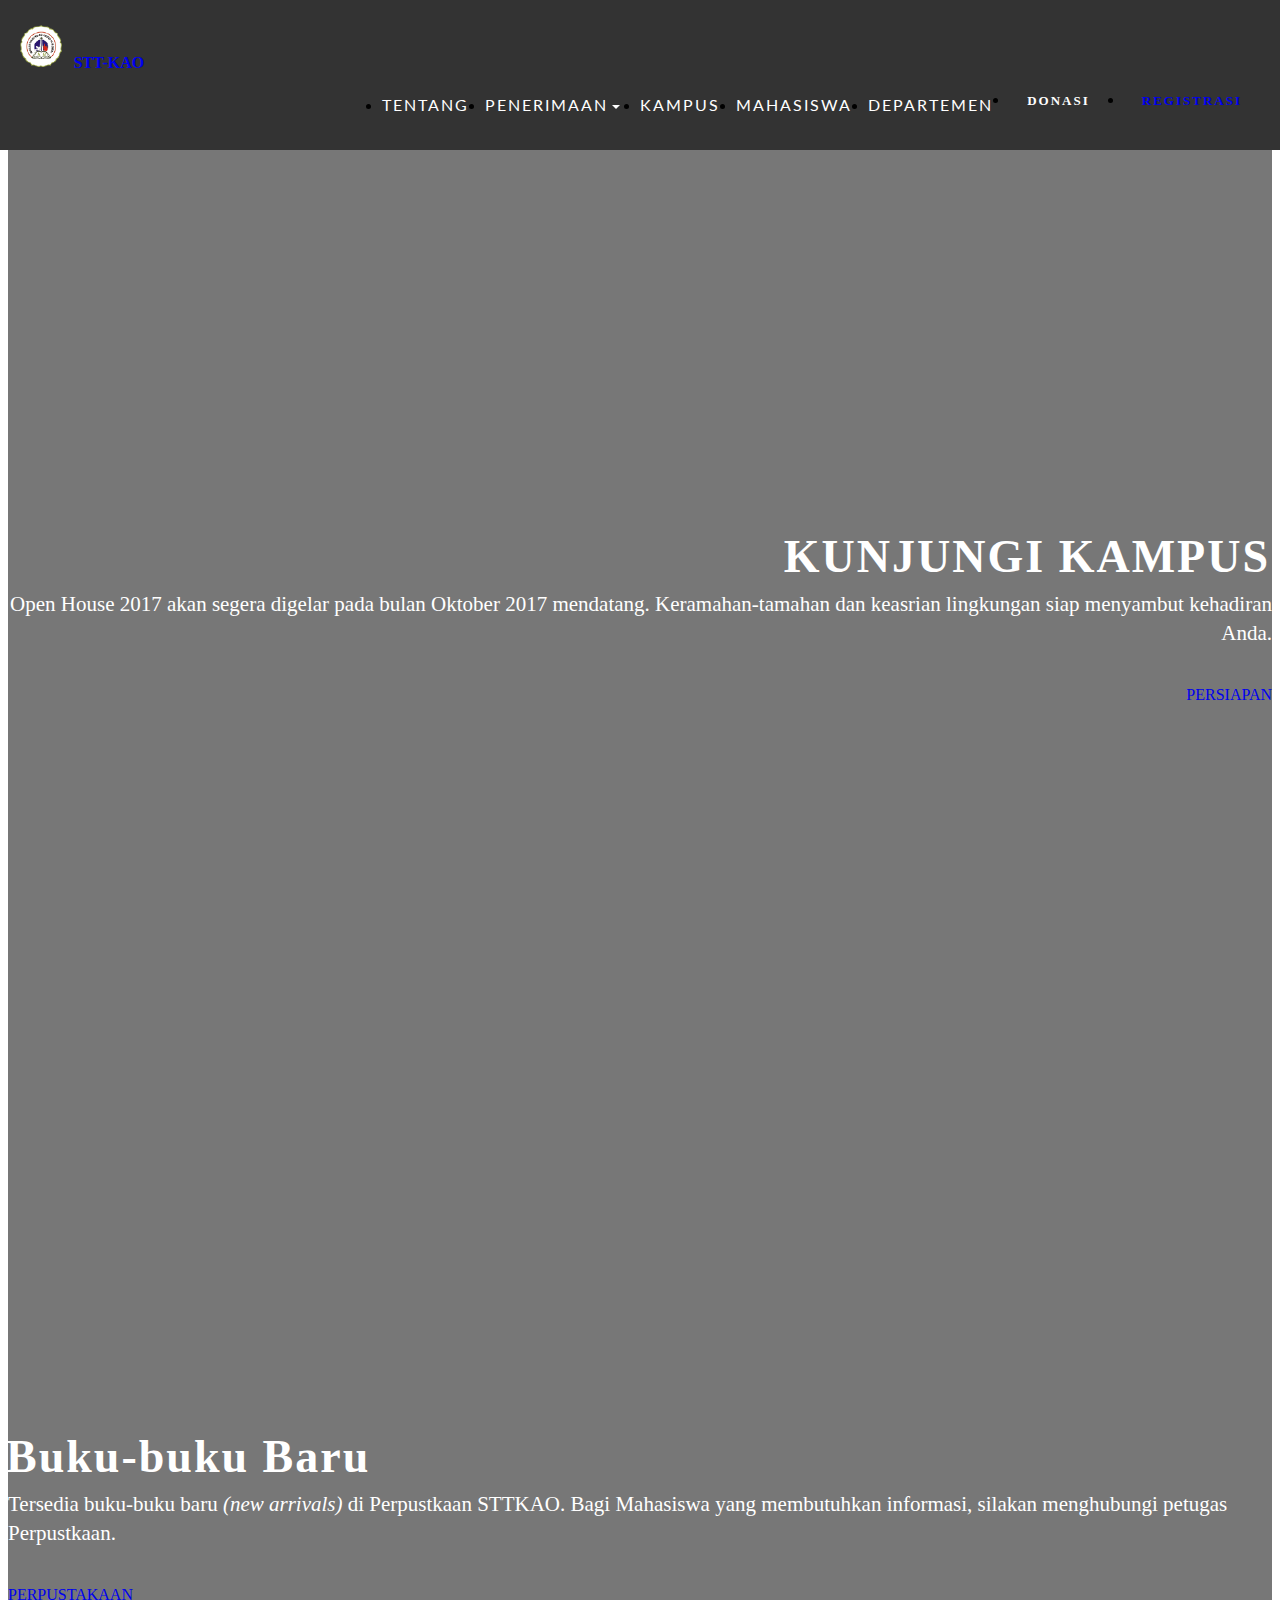
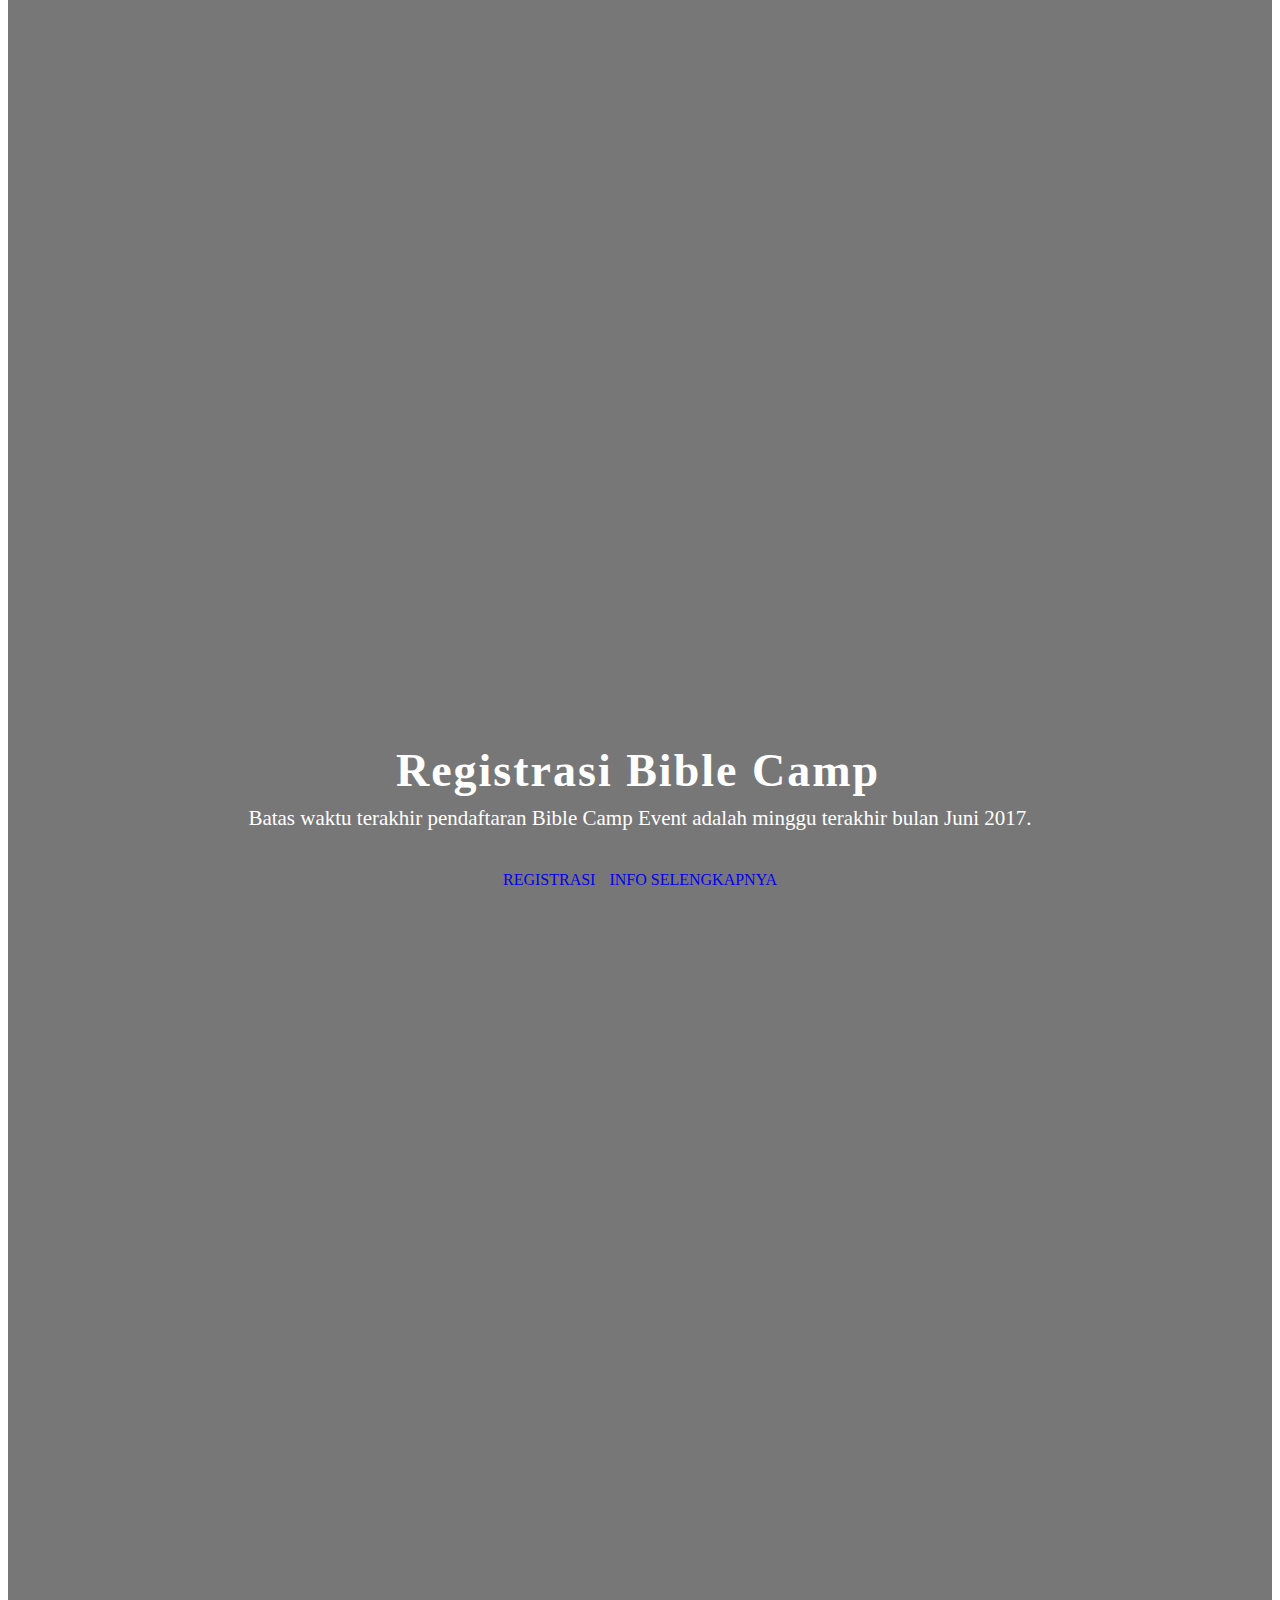
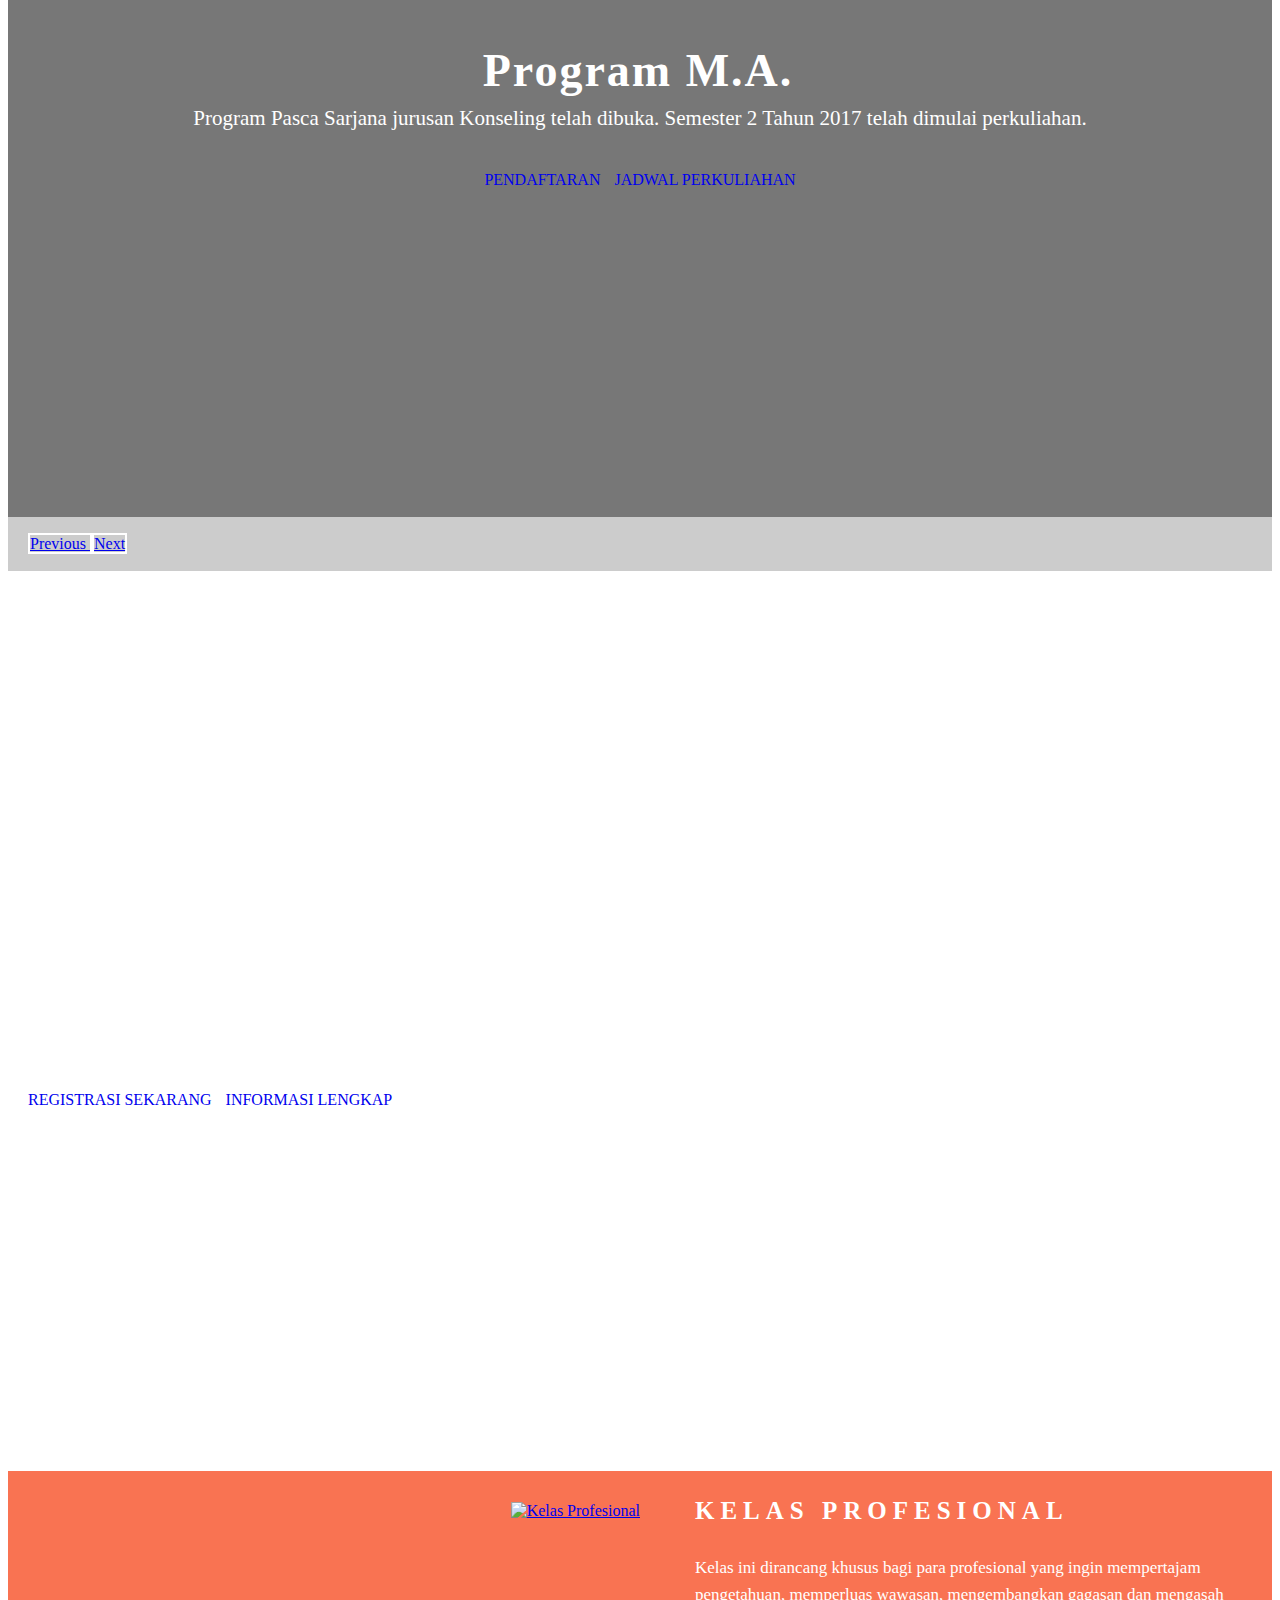
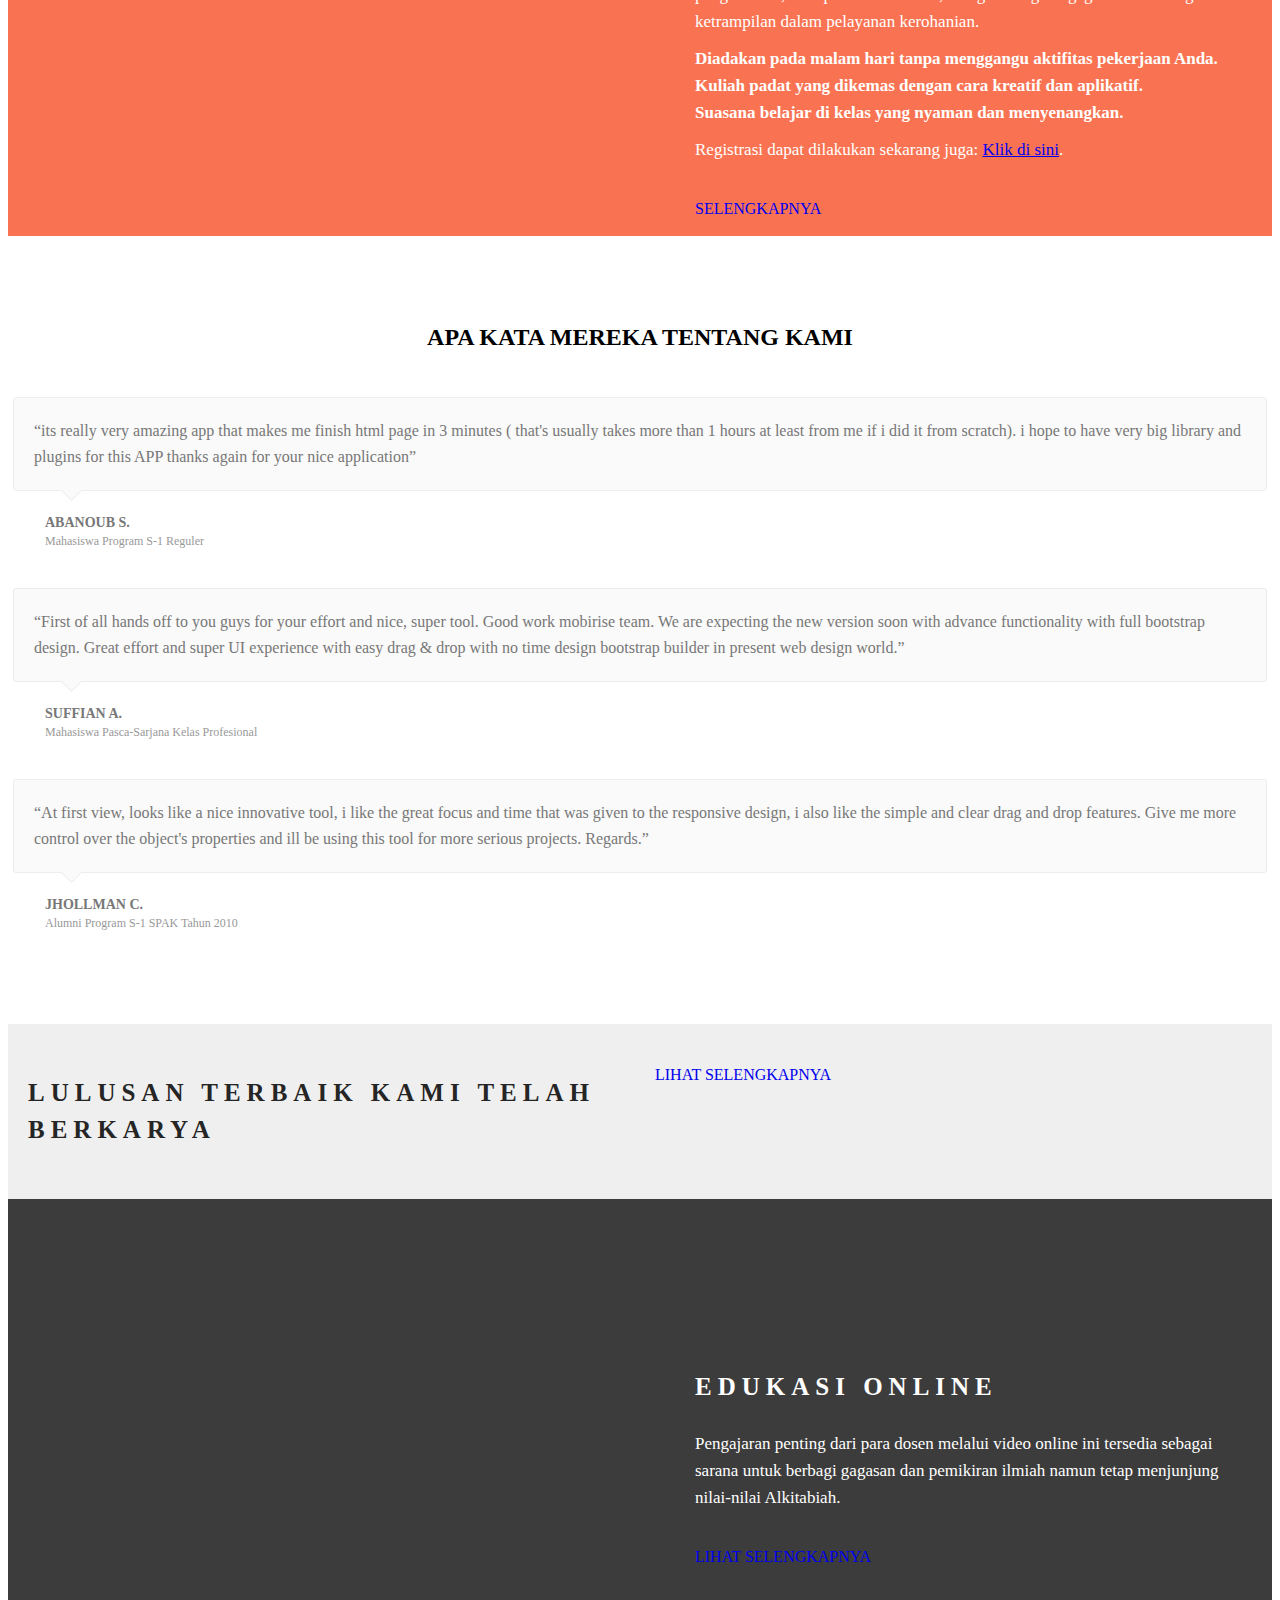
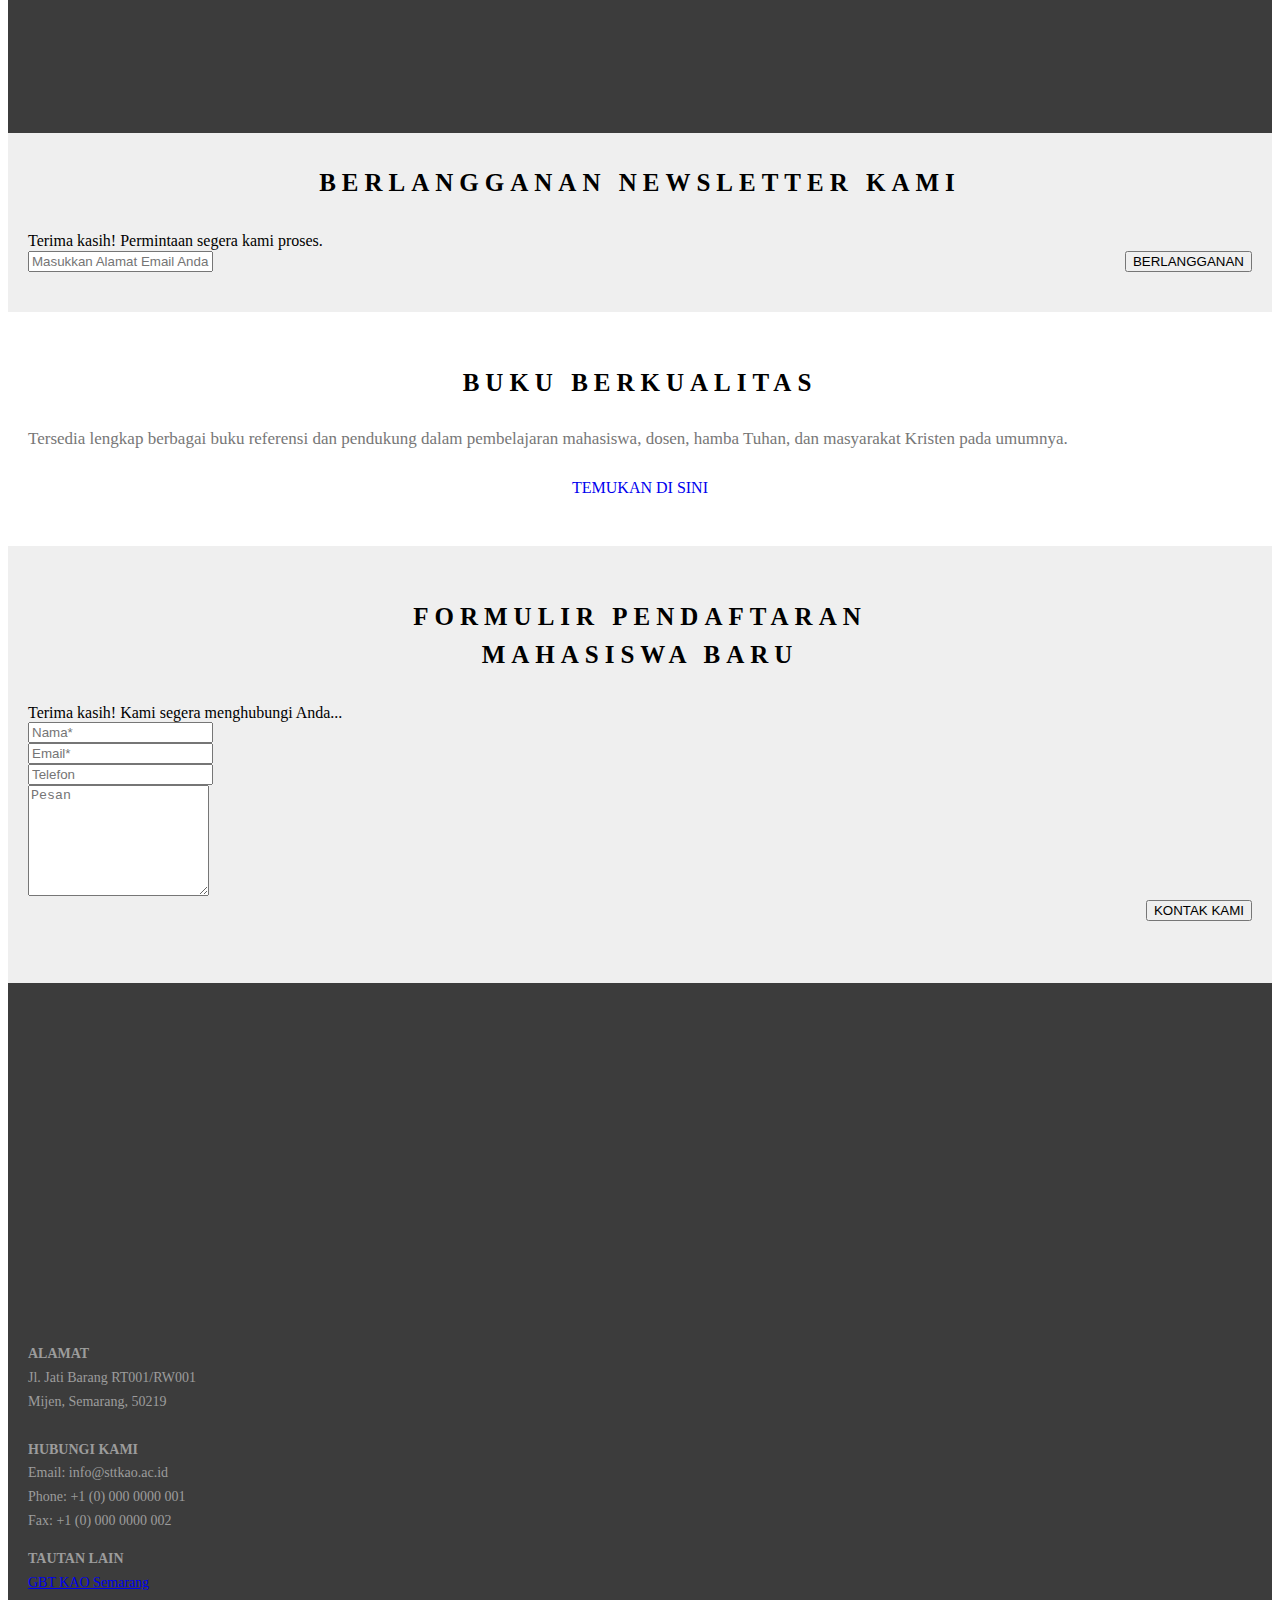
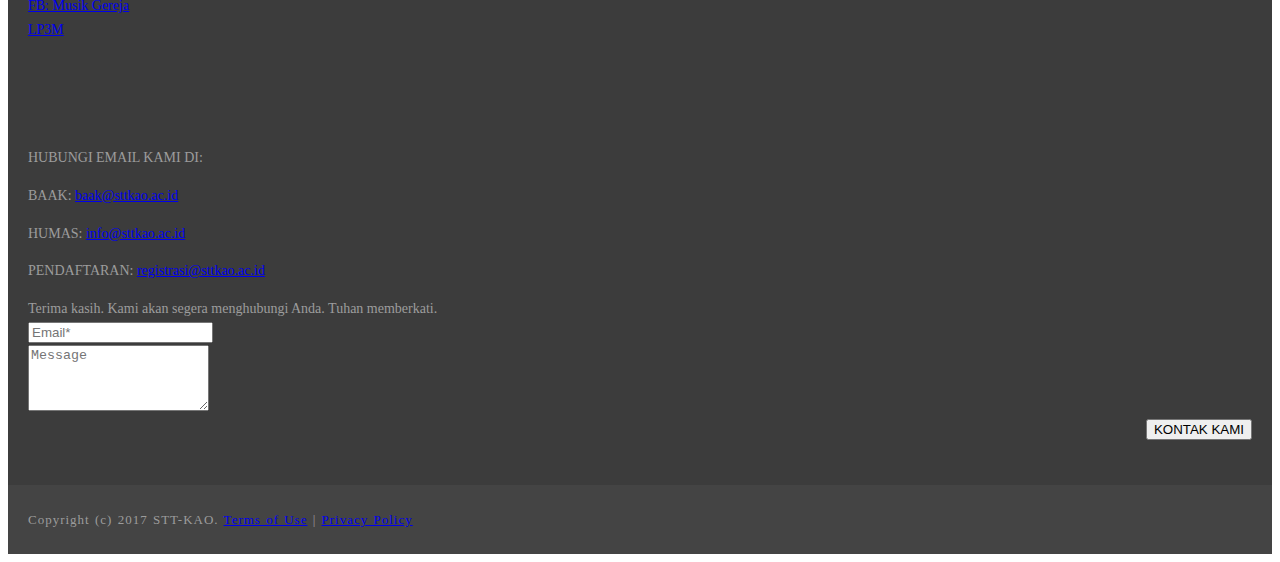
==== index.html @ 8cb12c2c "create github pages" ====
<!DOCTYPE html>
<html>
<head>
  <!-- Site made with Mobirise Website Builder v3.12.1, https://mobirise.com -->
  <meta charset="UTF-8">
  <meta http-equiv="X-UA-Compatible" content="IE=edge">
  <meta name="generator" content="Mobirise v3.12.1, mobirise.com">
  <meta name="viewport" content="width=device-width, initial-scale=1">
  <link rel="shortcut icon" href="assets/images/logostt-127x128-128x129.png" type="image/x-icon">
  <meta name="description" content="STT KAO Kristus Alfa Omega Semarang">
  <title>Selamat Datang di STTKAO</title>
  <link rel="stylesheet" href="https://fonts.googleapis.com/css?family=Roboto:700,400&amp;subset=cyrillic,latin,greek,vietnamese">
  <link rel="stylesheet" href="assets/bootstrap/css/bootstrap.min.css">
  <link rel="stylesheet" href="assets/animate.css/animate.min.css">
  <link rel="stylesheet" href="assets/mobirise/css/style.css">
  <link rel="stylesheet" href="assets/dropdown-menu/style.css">
  <link rel="stylesheet" href="assets/mobirise-slider/style.css">
  <link rel="stylesheet" href="assets/mobirise/css/mbr-additional.css" type="text/css">
  
  
  
</head>
<body>
<section id="dropdown-menu-2btn-s">

    <nav class="navbar navbar-dropdown navbar-fixed-top">

        <div class="container">

            <div class="navbar-brand">
                <a href="index.html" class="navbar-logo"><img src="assets/images/logostt-127x128.png" alt="Mobirise"></a>
                <a class="text-white" href="index.html">STT-KAO</a>
            </div>

            <button class="navbar-toggler pull-xs-right hidden-md-up" type="button" data-toggle="collapse" data-target="#exCollapsingNavbar">
                <div class="hamburger-icon"></div>
            </button>

            <ul class="nav-dropdown collapse pull-xs-right navbar-toggleable-sm nav navbar-nav" id="exCollapsingNavbar"><li class="nav-item"><a class="nav-link link" href="underconstructionpage.html">TENTANG</a></li><li class="nav-item dropdown"><a class="nav-link link dropdown-toggle" data-toggle="dropdown-submenu" href="https://mobirise.com/" aria-expanded="false">PENERIMAAN</a><div class="dropdown-menu"><a class="dropdown-item" href="index.html">Mobile friendly</a><a class="dropdown-item" href="https://mobirise.com/">Based on Bootstrap</a><div class="dropdown"><a class="dropdown-item dropdown-toggle" data-toggle="dropdown-submenu" href="index.html" aria-expanded="false">Trendy blocks</a><div class="dropdown-menu dropdown-submenu"><a class="dropdown-item" href="index.html">Image/content slider</a><a class="dropdown-item" href="index.html">Contact forms</a><a class="dropdown-item" href="index.html">Image gallery</a><a class="dropdown-item" href="index.html">Mobile menu</a><a class="dropdown-item" href="index.html">Google maps</a><a class="dropdown-item" href="index.html">Social buttons</a><a class="dropdown-item" href="index.html">Google fonts</a><a class="dropdown-item" href="index.html">Video background</a></div></div><a class="dropdown-item" href="index.html">Host anywhere</a></div></li><li class="nav-item"><a class="nav-link link" href="whatsnew.html">KAMPUS</a></li><li class="nav-item"><a class="nav-link link" href="whatsnew.html">MAHASISWA</a></li><li class="nav-item"><a class="nav-link link" href="whatsnew.html">DEPARTEMEN</a></li><li class="nav-item nav-btn"><a class="nav-link btn btn-default btn-default-outline" href="underconstructionpage.html">DONASI</a></li><li class="nav-item nav-btn"><a class="nav-link btn btn-danger" href="registrasi.html">REGISTRASI</a></li></ul>

        </div>

    </nav>

</section>

<section class="engine"><a rel="external" href="https://mobirise.com">https://mobirise.com/</a></section><section class="mbr-slider mbr-section mbr-section--no-padding carousel slide" data-ride="carousel" data-wrap="true" data-interval="5000" id="slider-17" style="background-color: rgb(204, 204, 204);">
    <div class="mbr-section__container">
        <div>
            <ol class="carousel-indicators">
                <li data-app-prevent-settings="" data-target="#slider-17" data-slide-to="0" class="active"></li><li data-app-prevent-settings="" data-target="#slider-17" data-slide-to="1"></li><li data-app-prevent-settings="" data-target="#slider-17" data-slide-to="2"></li><li data-app-prevent-settings="" data-target="#slider-17" class="" data-slide-to="3"></li>
            </ol>
            <div class="carousel-inner" role="listbox">
                <div class="mbr-box mbr-section mbr-section--relative mbr-section--fixed-size mbr-section--bg-adapted item dark center mbr-section--full-height active" style="background-image: url(assets/images/mbr-1-2000x1333.jpg);">
                    <div class="mbr-box__magnet mbr-box__magnet--center-right mbr-box__magnet--sm-padding mbr-after-navbar">
                    <div class="mbr-overlay"></div>                        
                        <div class=" container">
                            
                            <div class="row">
                                <div class=" col-md-6 col-md-offset-5">  

                                <div class="mbr-hero">
                                    <h1 class="mbr-hero__text">KUNJUNGI KAMPUS</h1>

                                    <p class="mbr-hero__subtext">Open House 2017 akan segera digelar pada bulan Oktober 2017 mendatang. Keramahan-tamahan dan keasrian lingkungan siap menyambut kehadiran Anda.</p>
                                </div>
                                <div class="mbr-buttons btn-inverse mbr-buttons--left mbr-buttons--right"> <a class="mbr-buttons__btn btn btn-lg btn-default" href="index.html">PERSIAPAN</a></div>
                                </div>
                            </div>
                        </div>
                    </div>
                </div><div class="mbr-box mbr-section mbr-section--relative mbr-section--fixed-size mbr-section--bg-adapted item dark center mbr-section--full-height" style="background-image: url(assets/images/mbr-2000x1330.jpg);">
                    <div class="mbr-box__magnet mbr-box__magnet--center-left mbr-box__magnet--sm-padding mbr-after-navbar">
                    <div class="mbr-overlay"></div>                        
                        <div class=" container">
                            
                            <div class="row">
                                <div class=" col-md-6 col-md-offset-1">  

                                <div class="mbr-hero">
                                    <h1 class="mbr-hero__text">Buku-buku Baru</h1>

                                    <p class="mbr-hero__subtext">Tersedia buku-buku baru <em>(new arrivals)</em>&nbsp;di Perpustkaan STTKAO. Bagi Mahasiswa yang membutuhkan informasi, silakan menghubungi petugas Perpustkaan.</p>
                                </div>
                                <div class="mbr-buttons btn-inverse mbr-buttons--left"><a class="mbr-buttons__btn btn btn-lg btn-info" href="index.html">PERPUSTAKAAN</a> </div>
                                </div>
                            </div>
                        </div>
                    </div>
                </div><div class="mbr-box mbr-section mbr-section--relative mbr-section--fixed-size mbr-section--bg-adapted item dark center mbr-section--full-height" style="background-image: url(assets/images/mbr-2000x1336.jpg);">
                    <div class="mbr-box__magnet mbr-box__magnet--center-center mbr-box__magnet--sm-padding mbr-after-navbar">
                    <div class="mbr-overlay" style="opacity: 0.5;"></div>                        
                        <div class=" container">
                            
                            <div class="row">
                                <div class=" col-md-8 col-md-offset-2">  

                                <div class="mbr-hero">
                                    <h1 class="mbr-hero__text">Registrasi Bible Camp</h1>

                                    <p class="mbr-hero__subtext">Batas waktu terakhir pendaftaran Bible Camp Event adalah minggu terakhir bulan Juni 2017.</p>
                                </div>
                                <div class="mbr-buttons btn-inverse mbr-buttons--center"><a class="mbr-buttons__btn btn btn-lg btn-danger" href="index.html">REGISTRASI</a> <a class="mbr-buttons__btn btn btn-lg btn-default" href="index.html">INFO SELENGKAPNYA</a></div>
                                </div>
                            </div>
                        </div>
                    </div>
                </div><div class="mbr-box mbr-section mbr-section--relative mbr-section--fixed-size mbr-section--bg-adapted item dark center mbr-section--full-height" style="background-image: url(assets/images/mbr-2000x1289.jpg);">
                    <div class="mbr-box__magnet mbr-box__magnet--center-center mbr-box__magnet--sm-padding mbr-after-navbar">
                    <div class="mbr-overlay"></div>                        
                        <div class=" container">
                            
                            <div class="row">
                                <div class=" col-md-8 col-md-offset-2">  

                                <div class="mbr-hero">
                                    <h1 class="mbr-hero__text">Program M.A.</h1>

                                    <p class="mbr-hero__subtext">Program Pasca Sarjana jurusan Konseling telah dibuka. Semester 2 Tahun 2017 telah dimulai perkuliahan.</p>
                                </div>
                                <div class="mbr-buttons btn-inverse mbr-buttons--center"><a class="mbr-buttons__btn btn btn-lg btn-danger" href="index.html">PENDAFTARAN</a> <a class="mbr-buttons__btn btn btn-lg btn-default" href="index.html">JADWAL PERKULIAHAN</a></div>
                                </div>
                            </div>
                        </div>
                    </div>
                </div>
            </div>
            
            <a data-app-prevent-settings="" class="left carousel-control" role="button" data-slide="prev" href="#slider-17">
                <span class="glyphicon glyphicon-menu-left" aria-hidden="true"></span>
                <span class="sr-only">Previous</span>
            </a>
            <a data-app-prevent-settings="" class="right carousel-control" role="button" data-slide="next" href="#slider-17">
                <span class="glyphicon glyphicon-menu-right" aria-hidden="true"></span>
                <span class="sr-only">Next</span>
            </a>
        </div>
    </div>
</section>

<section class="mbr-box mbr-section mbr-section--relative mbr-section--fixed-size mbr-section--full-height mbr-section--bg-adapted mbr-parallax-background" id="header1-9" style="background-image: url(assets/images/mbr-2000x1328.jpg);">
    <div class="mbr-box__magnet mbr-box__magnet--sm-padding mbr-box__magnet--center-left">
        
        <div class="mbr-box__container mbr-section__container container">
            <div class="mbr-box mbr-box--stretched"><div class="mbr-box__magnet mbr-box__magnet--center-left">
                <div class="row"><div class=" col-sm-6 col-sm-offset-6">
                    <div class="mbr-hero animated fadeInUp">
                        <h1 class="mbr-hero__text">PENDAFTARAN ONLINE</h1>
                        <p class="mbr-hero__subtext">Awali dengan pengajuan formulir Pendaftaran secara online. Selanjutnya, kami akan memproses bagi Anda.<br>Atau, periksa status pengajuan formulir Pendaftaran Anda.</p>
                    </div>
                    <div class="mbr-buttons btn-inverse mbr-buttons--left"><a class="mbr-buttons__btn btn btn-lg btn-danger animated fadeInUp delay" href="underconstructionpage.html">REGISTRASI SEKARANG</a>   <a class="mbr-buttons__btn btn btn-lg btn-default animated fadeInUp delay" href="whatsnew.html">INFORMASI LENGKAP</a></div>
                </div></div>
            </div></div>
        </div>
        <div class="mbr-arrow mbr-arrow--floating text-center">
            <div class="mbr-section__container container">
                <a class="mbr-arrow__link" href="#msg-box4-b"><i class="glyphicon glyphicon-menu-down"></i></a>
            </div>
        </div>
    </div>
</section>

<section class="mbr-section mbr-section--relative" id="msg-box4-b" style="background-color: rgb(249, 115, 82);">
    
    <div class="mbr-section__container mbr-section__container--isolated container" style="padding-top: 31px; padding-bottom: 31px;">
        <div class="row">
            <div class="mbr-box mbr-box--fixed mbr-box--adapted">
                <div class="mbr-box__magnet mbr-box__magnet--top-right mbr-section__left col-sm-6 image-size" style="width: 50%;">
                    <figure class="mbr-figure mbr-figure--adapted mbr-figure--caption-inside-bottom mbr-figure--full-width"><a href="kelaspro.html"><img src="assets/images/mbr-1400x933.jpg" class="mbr-figure__img" alt="Kelas Profesional" title="Kelas Profesional"></a></figure>
                </div>
                <div class="mbr-box__magnet mbr-class-mbr-box__magnet--center-left col-sm-6 content-size mbr-section__right">
                    <div class="mbr-section__container mbr-section__container--middle">
                        <div class="mbr-header mbr-header--auto-align mbr-header--wysiwyg">
                            <h3 class="mbr-header__text">KELAS PROFESIONAL</h3>
                            
                        </div>
                    </div>
                    <div class="mbr-section__container mbr-section__container--middle">
                        <div class="mbr-article mbr-article--auto-align mbr-article--wysiwyg"><p>Kelas ini dirancang khusus bagi para profesional yang ingin mempertajam pengetahuan, memperluas wawasan, mengembangkan gagasan dan mengasah ketrampilan dalam pelayanan kerohanian. </p><p><strong>Diadakan pada malam hari tanpa menggangu aktifitas pekerjaan Anda.<br></strong><strong>Kuliah padat yang dikemas dengan cara kreatif dan aplikatif</strong><strong>.<br>Suasana belajar di kelas yang nyaman dan menyenangkan.</strong></p><p>Registrasi dapat dilakukan sekarang juga:&nbsp;<a href="index.html#form1-h" class="text-white" style="background-color: rgb(249, 115, 82);">Klik di sini</a>.<br></p></div>
                    </div>
                    <div class="mbr-section__container">
                        <div class="mbr-buttons mbr-buttons--auto-align btn-inverse"><a class="mbr-buttons__btn btn btn-lg btn-default" href="whatsnew.html">SELENGKAPNYA&nbsp;</a></div>
                    </div>
                </div>
                
            </div>
        </div>
    </div>
</section>

<section class="mbr-section mbr-section--relative mbr-section--fixed-size" id="testimonials1-r" style="background-color: rgb(255, 255, 255);">
    <div>
        
        <div class="mbr-section__container mbr-section__container--std-padding container" style="padding-top: 93px; padding-bottom: 93px;">
            <div class="row">
                <div class="col-sm-12">
                    <h2 class="mbr-section__header">APA KATA MEREKA TENTANG KAMI</h2>
                    <ul class="mbr-reviews mbr-reviews--wysiwyg row">
                        <li class="mbr-reviews__item col-xs-12 col-sm-6 col-md-4">
                            <div class="mbr-reviews__text"><p class="mbr-reviews__p">“its really very amazing app that makes me finish html page in 3 minutes ( that's usually takes more than 1 hours at least from me if i did it from scratch). i hope to have very big library and plugins for this APP thanks again for your nice application”</p></div>
                            <div class="mbr-reviews__author mbr-reviews__author--short">
                                <div class="mbr-reviews__author-name">ABANOUB S.</div>
                                <div class="mbr-reviews__author-bio">Mahasiswa Program S-1 Reguler</div>
                            </div>
                        </li><li class="mbr-reviews__item col-xs-12 col-sm-6 col-md-4">
                            <div class="mbr-reviews__text"><p class="mbr-reviews__p">“First of all hands off to you guys for your effort and nice, super tool. Good work mobirise team. We are expecting the new version soon with advance functionality with full bootstrap design. Great effort and super UI experience with easy drag &amp; drop with no time design bootstrap builder in present web design world.”</p></div>
                            <div class="mbr-reviews__author mbr-reviews__author--short">
                                <div class="mbr-reviews__author-name">SUFFIAN A.</div>
                                <div class="mbr-reviews__author-bio">Mahasiswa Pasca-Sarjana Kelas Profesional</div>
                            </div>
                        </li><li class="mbr-reviews__item col-xs-12 col-sm-6 col-md-4">
                            <div class="mbr-reviews__text"><p class="mbr-reviews__p">“At first view, looks like a nice innovative tool, i like the great focus and time that was given to the responsive design, i also like the simple and clear drag and drop features. Give me more control over the object's properties and ill be using this tool for more serious projects. Regards.”</p></div>
                            <div class="mbr-reviews__author mbr-reviews__author--short">
                                <div class="mbr-reviews__author-name">JHOLLMAN C.</div>
                                <div class="mbr-reviews__author-bio">Alumni Program S-1 SPAK Tahun 2010</div>
                            </div>
                        </li>
                    </ul>
                </div>
            </div>
        </div>
    </div>
</section>

<section class="mbr-section mbr-section--relative mbr-section--short-paddings" id="msg-box2-f" style="background-color: rgb(239, 239, 239);">

    

    <div class="mbr-section__container mbr-section__container--isolated container" style="padding-top: 60px; padding-bottom: 60px;">
        <div class="row">
            <div class="mbr-box mbr-box--fixed mbr-box--adapted">
                <div class="mbr-box__magnet mbr-box__magnet--top-left mbr-section__left col-sm-8">
                    <div class="mbr-section__container">
                        <div class="mbr-header mbr-header--auto-align mbr-header--wysiwyg">
                            <h3 class="mbr-header__text">LULUSAN TERBAIK KAMI TELAH BERKARYA</h3>
                        </div>
                    </div>
                    
                </div>
                <div class="mbr-box__magnet mbr-box__magnet--top-left mbr-section__right col-sm-4">
                    <div class="mbr-section__container">
                        <div class="mbr-buttons mbr-buttons--auto-align mbr-buttons--top mbr-buttons--left"><a class="mbr-buttons__btn btn btn-lg btn-default" href="whatsnew.html">LIHAT SELENGKAPNYA</a></div>
                    </div>
                </div>
            </div>
        </div>
    </div>

</section>

<section class="mbr-section mbr-section--relative" id="msg-box5-a" style="background-color: rgb(60, 60, 60);">
    
    <div class="mbr-section__container mbr-section__container--isolated container" style="padding-top: 93px; padding-bottom: 93px;">
        <div class="row">
            <div class="mbr-box mbr-box--fixed mbr-box--adapted">
                <div class="mbr-box__magnet mbr-box__magnet--top-right mbr-section__left col-sm-6 image-size" style="width: 50%;">
                    <figure class="mbr-figure mbr-figure--adapted mbr-figure--caption-inside-bottom mbr-figure--full-width"><iframe class="mbr-embedded-video" src="https://www.youtube.com/embed/TrafYh0RSeY?rel=0&amp;amp;showinfo=0&amp;autoplay=0&amp;loop=0" width="1280" height="720" frameborder="0" allowfullscreen></iframe></figure>
                </div>
                <div class="mbr-box__magnet mbr-class-mbr-box__magnet--center-left col-sm-6 content-size mbr-section__right">
                    <div class="mbr-section__container mbr-section__container--middle">
                        <div class="mbr-header mbr-header--auto-align mbr-header--wysiwyg">
                            <h3 class="mbr-header__text">EDUKASI ONLINE</h3>
                            
                        </div>
                    </div>
                    <div class="mbr-section__container mbr-section__container--middle">
                        <div class="mbr-article mbr-article--auto-align mbr-article--wysiwyg"><p>Pengajaran penting dari para dosen melalui video online ini tersedia sebagai sarana untuk berbagi gagasan dan pemikiran ilmiah namun tetap menjunjung nilai-nilai Alkitabiah.</p></div>
                    </div>
                    <div class="mbr-section__container">
                        <div class="mbr-buttons mbr-buttons--auto-align btn-inverse"><a class="mbr-buttons__btn btn btn-lg btn-default" href="underconstructionpage.html">LIHAT SELENGKAPNYA</a></div>
                    </div>
                </div>
                
            </div>
        </div>
    </div>
</section>

<section class="mbr-section mbr-section--relative mbr-section--fixed-size" id="form2-i" style="background-color: rgb(239, 239, 239);">
    
    <div class="mbr-section__container mbr-section__container--sm-padding container" style="padding-top: 40.8px; padding-bottom: 40.8px;">
        <div class="row">
            <div class="col-sm-12">
                <div class="row">
                    <div class="col-sm-8 col-sm-offset-2" data-form-type="formoid">
                        <div class="mbr-header mbr-header--center mbr-header--std-padding">
                            <h2 class="mbr-header__text">BERLANGGANAN NEWSLETTER KAMI</h2>
                        </div>
                        <div data-form-alert="true">
                            <div class="hide" data-form-alert-success="true">Terima kasih! Permintaan segera kami proses.</div>
                        </div>
                        <form class="mbr-form" action="https://mobirise.com/" method="post" data-form-title="BERLANGGANAN NEWSLETTER KAMI">
                            <input type="hidden" value="CQZV7IM6CDU8L4vqG0gb5NJ82eiGFWr5JHB7mIbWHwWnXmQ5lWx35FSSQWtSNx1j4hSXHvEopnPuN0yzQAIkBqfHmiwTG4rn9bmWiLUjjvm10YgfMQMM1vnj8c/K06Xj" data-form-email="true">
                            <div class="mbr-form__left">
                                <input type="email" class="form-control" name="email" required="" placeholder="Masukkan Alamat Email Anda..." data-form-field="Email">
                            </div>
                            <div class="mbr-form__right mbr-buttons mbr-buttons--no-offset mbr-buttons--right"><button type="submit" class="mbr-buttons__btn btn btn-lg btn-danger">BERLANGGANAN</button></div>
                        </form>
                    </div>
                </div>

            </div>
        </div>
    </div>
</section>

<section class="mbr-section mbr-section--relative mbr-section--fixed-size" id="msg-box3-g" style="background-color: rgb(255, 255, 255);">
    
    <div class="mbr-section__container container mbr-section__container--first" style="padding-top: 62px;">
        <div class="mbr-header mbr-header--wysiwyg row">
            <div class="col-sm-8 col-sm-offset-2">
                <h3 class="mbr-header__text">BUKU BERKUALITAS</h3>
                
            </div>
        </div>
    </div>
    <div class="mbr-section__container container mbr-section__container--middle">
        <div class="row">
            <div class="mbr-article mbr-article--wysiwyg col-sm-8 col-sm-offset-2">Tersedia lengkap berbagai buku referensi dan pendukung dalam pembelajaran mahasiswa, dosen, hamba Tuhan, dan masyarakat Kristen pada umumnya.</div>
        </div>
    </div>
    <div class="mbr-section__container container mbr-section__container--last" style="padding-bottom: 62px;">
        <div class="row">
            <div class="col-sm-8 col-sm-offset-2">
                <div class="mbr-buttons mbr-buttons--center"><a class="mbr-buttons__btn btn btn-lg btn-default" href="whatsnew.html">TEMUKAN DI SINI</a></div>
            </div>
        </div>
    </div>
</section>

<section class="mbr-section mbr-section--relative mbr-section--fixed-size" id="form1-h" style="background-color: rgb(239, 239, 239);">
    
    <div class="mbr-section__container mbr-section__container--std-padding container" style="padding-top: 62px; padding-bottom: 62px;">
        <div class="row">
            <div class="col-sm-12">
                <div class="row">
                    <div class="col-sm-8 col-sm-offset-2" data-form-type="formoid">
                        <div class="mbr-header mbr-header--center mbr-header--std-padding">
                            <h2 class="mbr-header__text">FORMULIR PENDAFTARAN<br>MAHASISWA BARU</h2>
                        </div>
                        <div data-form-alert="true">
                            <div class="hide" data-form-alert-success="true">Terima kasih! Kami segera menghubungi Anda...</div>
                        </div>
                        <form action="https://mobirise.com/" method="post" data-form-title="FORMULIR PENDAFTARANMAHASISWA BARU">
                            <input type="hidden" value="tdCSvHSjtTEffHBcnmomSruw5zLm53LU+Vbkgdcoakogsr9/SKz2rc4mhgLrYm/hTNgEiuATRuZJLDYSRjCx5RFBcq4YDkQaL8Tz8X8kKamngy5W/TMCVhxN+nsuXsA3" data-form-email="true">
                            <div class="form-group">
                                <input type="text" class="form-control" name="name" required="" placeholder="Nama*" data-form-field="Name">
                            </div>
                            <div class="form-group">
                                <input type="email" class="form-control" name="email" required="" placeholder="Email*" data-form-field="Email">
                            </div>
                            <div class="form-group">
                                <input type="tel" class="form-control" name="phone" placeholder="Telefon" data-form-field="Phone">
                            </div>
                            <div class="form-group">
                                <textarea class="form-control" name="message" rows="7" placeholder="Pesan" data-form-field="Message"></textarea>
                            </div>
                            <div class="mbr-buttons mbr-buttons--right"><button type="submit" class="mbr-buttons__btn btn btn-lg btn-danger">KONTAK KAMI</button></div>
                        </form>
                    </div>
                </div>
            </div>
        </div>
    </div>
</section>

<section class="mbr-section mbr-section--relative mbr-section--fixed-size" id="contacts2-p" style="background-color: rgb(60, 60, 60);">
    
    <div class="mbr-section__container container">
        <div class="mbr-contacts mbr-contacts--wysiwyg row" style="padding-top: 45px; padding-bottom: 45px;">
            <div class="col-sm-6">
                <figure class="mbr-figure mbr-figure--wysiwyg mbr-figure--full-width mbr-figure--no-bg">
                    <div class="mbr-figure__map mbr-figure__map--short"><iframe frameborder="0" style="border:0" src="https://www.google.com/maps/embed/v1/place?key=AIzaSyA0Dx_boXQiwvdz8sJHoYeZNVTdoWONYkU&amp;q=place_id:ChIJ19Mb_wqKcC4RB_reJN8aJqE" allowfullscreen=""></iframe></div>
                </figure>
            </div>
            <div class="col-sm-6">
                <div class="row">
                    <div class="col-sm-5 col-sm-offset-1">
                        <p class="mbr-contacts__text"></p><p><strong>ALAMAT</strong><br>Jl. Jati Barang RT001/RW001<br>Mijen, Semarang, 50219<br><br><strong>HUBUNGI KAMI</strong><br>
Email: info@sttkao.ac.id<br>
Phone: +1 (0) 000 0000 001<br>
Fax: +1 (0) 000 0000 002</p><p></p>
                    </div>
                    <div class="col-sm-6"><p class="mbr-contacts__text"><strong>TAUTAN LAIN</strong></p><ul class="mbr-contacts__list"><li><a href="http://www.gbtkaosmg.com/" target="_blank" class="text-gray">GBT KAO Semarang</a><a class="mbr-contacts__link text-gray" href="https://mobirise.com/"></a></li><li><a href="https://www.facebook.com/MusikGerejaSTTKAO/" target="_blank" class="text-gray">FB: Musik Gereja</a><a class="mbr-contacts__link text-gray" href="https://mobirise.com/mobirise-free-win.zip"></a></li><li><a href="lp3m.html" target="_blank" class="text-gray">LP3M</a><a class="mbr-contacts__link text-gray" href="https://mobirise.com/mobirise-free-mac.zip"></a></li></ul></div>
                </div>
            </div>
        </div>
    </div>
</section>

<section class="mbr-section mbr-section--relative mbr-section--fixed-size" id="contacts3-l" style="background-color: rgb(60, 60, 60);">
    
    <div class="mbr-section__container container">
        <div class="mbr-contacts mbr-contacts--wysiwyg row" style="padding-top: 45px; padding-bottom: 45px;">
            <div class="col-sm-8">
                <div class="row">
                    <div class="col-sm-6">
                        <p class="mbr-contacts__text"></p>
                    </div>
                    <div class="col-sm-6"><p>HUBUNGI EMAIL KAMI DI:</p><p>BAAK: <a href="mailto://baak@sttkao.ac.id" target="_blank" class="text-gray">baak@sttkao.ac.id</a></p><p>HUMAS: <a href="mailto://info@sttkao.ac.id" target="_blank" class="text-gray">info@sttkao.ac.id</a></p><p>PENDAFTARAN: <a href="mailto://registrasi@sttkao.ac.id" target="_blank" class="text-gray">registrasi@sttkao.ac.id</a></p><p></p><ul class="mbr-contacts__list"></ul><p></p></div>
                </div>
            </div>
            <div class="mbr-contacts__column col-sm-4" data-form-type="formoid">
                <div data-form-alert="true">
                    <div class="hide" data-form-alert-success="true">Terima kasih. Kami akan segera menghubungi Anda. Tuhan memberkati.</div>
                </div>
                <form action="https://mobirise.com/" method="post" data-form-title="MESSAGE">
                    <input type="hidden" value="NBRnYennwN079lkuBCKS7doUepcti/OsR2dha9y+nmfvJqWsArVSssD2sujFX33sbtkRwhgiZ1vp+sXaXoaD4VTqQwkOTZzVmKPMNUVQulJ0c3xeufCF29wpUGIhxhfg" data-form-email="true">
                    
                    <div class="form-group">
                        <input type="email" class="form-control input-sm input-inverse" name="email" required="" placeholder="Email*" data-form-field="Email">
                    </div>
                    
                    <div class="form-group">
                        <textarea class="form-control input-sm input-inverse" name="message" rows="4" placeholder="Message" data-form-field="Message"></textarea>
                    </div>
                    <div class="mbr-buttons mbr-buttons--right btn-inverse"><button type="submit" class="mbr-buttons__btn btn btn-danger">KONTAK KAMI</button></div>
                </form>
            </div>
        </div>
    </div>
</section>

<footer class="mbr-section mbr-section--relative mbr-section--fixed-size" id="footer1-n" style="background-color: rgb(68, 68, 68);">
    
    <div class="mbr-section__container container">
        <div class="mbr-footer mbr-footer--wysiwyg row" style="padding-top: 24.6px; padding-bottom: 24.6px;">
            <div class="col-sm-12">
                <p class="mbr-footer__copyright">Copyright (c) 2017 STT-KAO. <a class="mbr-footer__link text-gray" href="#top">Terms of Use</a>  | <a class="mbr-footer__link text-gray" href="#bottom">Privacy Policy</a></p>
            </div>
        </div>
    </div>
</footer>


  <script src="assets/web/assets/jquery/jquery.min.js"></script>
  <script src="assets/bootstrap/js/bootstrap.min.js"></script>
  <script src="assets/smooth-scroll/smooth-scroll.js"></script>
  <script src="assets/bootstrap-carousel-swipe/bootstrap-carousel-swipe.js"></script>
  <script src="assets/jarallax/jarallax.js"></script>
  <!--[if lte IE 9]>
    <script src="assets/jquery-placeholder/jquery.placeholder.min.js"></script>
  <![endif]-->
  <script src="assets/mobirise/js/script.js"></script>
  <script src="assets/dropdown-menu/script.js"></script>
  <script src="assets/formoid/formoid.min.js"></script>
  
  
</body>
</html>
---- assets/mobirise/css/style.css ----
.is-builder .animated {
  -webkit-animation-name: none !important;
  animation-name: none !important;
}
html {
  position: relative;
  min-height: 100%;
}
.mbr-embedded-video {
  position: relative;
}
.mbr-background-video,
.mbr-background-video-preview {
  bottom: 0;
  left: 0;
  overflow: hidden;
  position: absolute;
  right: 0;
  top: 0;
}
.mbr-parallax-background,
.mbr-background {
  background-attachment: fixed !important;
  background-position: 50% 0;
  background-repeat: no-repeat;
  background-size: cover !important;
}
.mbr-hidden-scrollbar .mbr-parallax-background {
  background-size: auto 130%;
}
.mobile .mbr-parallax-background {
  background-attachment: scroll !important;
}
.mbr-background {
  background-attachment: scroll !important;
}
.mbr-navbar {
  position: relative;
  width: 100%;
}
.mbr-navbar:before {
  content: "";
  display: block;
}
.mbr-navbar__brand-link:after,
.mbr-navbar__brand-img {
  max-height: 74px;
  height: 100%;
}
.mbr-navbar:before,
.mbr-navbar__container {
  height: 98px;
}
.mbr-navbar--ss .mbr-navbar__brand-link:after,
.mbr-navbar--ss .mbr-navbar__brand-img {
  height: 74px;
}
.mbr-navbar--ss:before,
.mbr-navbar--ss .mbr-navbar__container {
  height: 98px;
}
.mbr-navbar--xs .mbr-navbar__brand-link:after,
.mbr-navbar--xs .mbr-navbar__brand-img {
  height: 32px;
}
.mbr-navbar--xs:before,
.mbr-navbar--xs .mbr-navbar__container {
  height: 56px;
}
.mbr-navbar--s .mbr-navbar__brand-link:after,
.mbr-navbar--s .mbr-navbar__brand-img {
  height: 48px;
}
.mbr-navbar--s:before,
.mbr-navbar--s .mbr-navbar__container {
  height: 72px;
}
.mbr-navbar--m .mbr-navbar__brand-link:after,
.mbr-navbar--m .mbr-navbar__brand-img {
  height: 64px;
}
.mbr-navbar--m:before,
.mbr-navbar--m .mbr-navbar__container {
  height: 88px;
}
.mbr-navbar--l .mbr-navbar__brand-link:after,
.mbr-navbar--l .mbr-navbar__brand-img {
  height: 96px;
}
.mbr-navbar--l:before,
.mbr-navbar--l .mbr-navbar__container {
  height: 120px;
}
.mbr-navbar--xl .mbr-navbar__brand-link:after,
.mbr-navbar--xl .mbr-navbar__brand-img {
  height: 128px;
}
.mbr-navbar--xl:before,
.mbr-navbar--xl .mbr-navbar__container {
  height: 152px;
}
.mbr-navbar--short .mbr-navbar__brand-link:after,
.mbr-navbar--short .mbr-navbar__brand-img {
  height: 40px;
}
.mbr-navbar--short .mbr-brand__logo .mbr-iconfont{
  font-size: 40px;
}
.mbr-navbar--short:before,
.mbr-navbar--short .mbr-navbar__container {
  height: 64px;
}
.mbr-navbar--short .mbr-navbar__container {
  padding: 12px 0;
}
@media (max-width: 767px) {
  .mbr-navbar--short .mbr-navbar__brand-link:after,
  .mbr-navbar--short .mbr-navbar__brand-img {
    height: 31px;
  }
  .mbr-navbar--short:before,
  .mbr-navbar--short .mbr-navbar__container {
    height: 45px;
  }
  .mbr-navbar--short .mbr-navbar__container {
    padding: 7px 0;
  }
}
.mbr-navbar__brand-img {
  position: relative;
}
.mbr-navbar__brand-img,
.mbr-navbar__container,
.mbr-navbar__section {
  -webkit-transition: all 300ms ease-in-out 0s;
  -o-transition: all 300ms ease-in-out 0s;
  transition: all 300ms ease-in-out 0s;
}
.mbr-navbar__section {
  background: #2c2c2c;
  height: auto;
  position: absolute;
  top: 0;
  width: 100%;
  z-index: 1000;
}
.mbr-navbar__container {
  display: table;
  padding: 12px 0;
  width: 100%;
}
.mbr-navbar__menu-box {
  display: table;
  width: 100%;
}
.mbr-navbar__menu-box--inline-left,
.mbr-navbar__menu-box--inline-center,
.mbr-navbar__menu-box--inline-right {
  display: block;
  text-align: left;
}
.mbr-navbar__menu-box--inline-center {
  text-align: center;
}
.mbr-navbar__menu-box--inline-right {
  text-align: right;
}
.mbr-navbar__column {
  display: table-cell;
  vertical-align: middle;
}
.mbr-navbar__column--xxs {
  width: 1%;
}
.mbr-navbar__column--xs {
  width: 10%;
}
.mbr-navbar__column--s {
  width: 20%;
}
.mbr-navbar__column--m {
  width: 30%;
}
.mbr-navbar__column--l {
  width: 40%;
}
.mbr-navbar__column--xl {
  width: 50%;
}
.mbr-navbar__menu-box--inline-left .mbr-navbar__column,
.mbr-navbar__menu-box--inline-center .mbr-navbar__column,
.mbr-navbar__menu-box--inline-right .mbr-navbar__column {
  display: inline-block;
}
.mbr-navbar__items {
  float: left;
  padding-left: 0px;
  position: relative;
  left: -20px;
}
.mbr-navbar__items--right {
  float: right;
  left: 0;
}
.float-left {
  float: left;
}
.mbr-navbar__item {
  display: block;
  float: left;
  position: relative;
}
.mbr-navbar__hamburger {
  display: none;
  margin-top: -11px;
  position: absolute;
  right: 0;
  top: 50%;
  z-index: 10000;
}
.mbr-navbar--collapsed .mbr-navbar__container {
  position: relative;
}
.mbr-navbar--collapsed .mbr-navbar__column {
  display: block;
  width: 100%;
}
.mbr-navbar--collapsed .mbr-navbar__items--right {
  padding-top: 13px;
}
.mbr-navbar--collapsed .mbr-navbar__menu {
  background: rgba(0, 0, 0, 0.9);
  display: none;
  height: 100%;
  left: 0;
  position: fixed;
  top: 0;
  width: 100%;
  z-index: 9999;
}
.mbr-navbar--collapsed .mbr-navbar__menu-box {
  display: table-cell;
  vertical-align: middle;
}
.mbr-navbar--collapsed .mbr-navbar__items {
  float: none;
}
.mbr-navbar--collapsed .mbr-navbar__item {
  float: none;
}
.mbr-navbar--collapsed .mbr-navbar__hamburger {
  display: block;
}
.mbr-navbar--collapsed.mbr-navbar--open .mbr-navbar__menu {
  display: table;
}
.mbr-navbar--collapsed.mbr-navbar--open:not(.mbr-navbar--sticky) .mbr-navbar__section {
  background: none;
  position: fixed;
}
.mbr-navbar--collapsed.mbr-navbar--open .mbr-navbar__brand {
  visibility: hidden;
}
.mbr-navbar--collapsed.mbr-navbar--sticky.mbr-navbar--open .mbr-navbar__brand {
  visibility: visible;
}
.mbr-navbar--collapsed.mbr-navbar--open .mbr-navbar__brand-img,
.mbr-navbar--collapsed.mbr-navbar--open .mbr-navbar__container {
  -webkit-transition: none;
  -o-transition: none;
  transition: none;
}
.mbr-navbar--freeze.mbr-navbar--collapsed.mbr-navbar--open .mbr-navbar__hamburger,
.mbr-navbar--freeze.mbr-navbar--collapsed.mbr-navbar--open .mbr-navbar__hamburger:hover {
  color: #fff !important;
}
.mbr-navbar--sticky .mbr-navbar__section {
  position: fixed;
}
.mbr-navbar--absolute {
  position: absolute;
}
/* fix for popup menu conflict */
@media (max-width: 480px) {
  .mbr-navbar--absolute.mbr-navbar[id^=menu-] {
    position: absolute;
  }
}
.mbr-navbar--transparent .mbr-navbar__section {
  background: none;
}
.mbr-navbar--stuck .mbr-navbar__section,
.mbr-navbar--relative .mbr-navbar__section {
  background: #2c2c2c;
}
@media (max-width: 991px) {
  .mbr-navbar--auto-collapse .mbr-navbar__container {
    position: relative;
  }
  .mbr-navbar--auto-collapse .mbr-navbar__column {
    display: block;
    width: 100%;
  }
  .mbr-navbar__column {
    max-height: 100vh;
    overflow-x: hidden;
    overflow-y:auto;
  }
  .mbr-navbar__column::-webkit-scrollbar {
    display:none;
  }
  .mbr-navbar--auto-collapse .mbr-navbar__items--right {
    padding-top: 13px;
  }
  .mbr-navbar--auto-collapse .mbr-navbar__menu {
    background: rgba(0, 0, 0, 0.9);
    display: none;
    height: 100%;
    left: 0;
    position: fixed;
    top: 0;
    width: 100%;
    z-index: 9999;
  }
  .mbr-navbar--auto-collapse .mbr-navbar__menu-box {
    display: table-cell;
    vertical-align: middle;
  }
  .mbr-navbar--auto-collapse .mbr-navbar__items {
    float: none;
  }
  .mbr-navbar--auto-collapse .mbr-navbar__item {
    float: none;
  }
  .mbr-navbar--auto-collapse .mbr-navbar__hamburger {
    display: block;
  }
  .mbr-navbar--auto-collapse.mbr-navbar--open .mbr-navbar__menu {
    display: table;
  }
  .mbr-navbar--auto-collapse.mbr-navbar--open:not(.mbr-navbar--sticky) .mbr-navbar__section {
    background: none;
    position: fixed;
  }
  .mbr-navbar--auto-collapse.mbr-navbar--open .mbr-navbar__brand {
    visibility: hidden;
  }
  .mbr-navbar--auto-collapse.mbr-navbar--sticky.mbr-navbar--open .mbr-navbar__brand {
    visibility: visible;
  }
  .mbr-navbar--auto-collapse.mbr-navbar--open .mbr-navbar__brand-img,
  .mbr-navbar--auto-collapse.mbr-navbar--open .mbr-navbar__container {
    -webkit-transition: none;
    -o-transition: none;
    transition: none;
  }
}
.mbr-after-navbar:before {
  content: "";
  display: block;
  height: 98px;
}
.mbr-hamburger {
  cursor: pointer;
  height: 23px;
  width: 30px;
}
.mbr-hamburger:focus {
  outline: none;
}
.mbr-hamburger__line,
.mbr-hamburger__line:before,
.mbr-hamburger__line:after {
  content: "";
  position: absolute;
  display: block;
  height: 1px;
  cursor: pointer;
}
.mbr-hamburger__line,
.mbr-hamburger__line:before,
.mbr-hamburger__line:after {
  width: 30px;
  border-bottom: 5px solid;
  top: 9px;
}
.mbr-hamburger__line:before {
  top: -9px;
}
.mbr-hamburger__line:after {
  top: 9px;
}
.mbr-hamburger__line,
.mbr-hamburger__line:before,
.mbr-hamburger__line:after {
  -webkit-transition: all 300ms ease-in-out;
  transition: all 300ms ease-in-out;
}
.mbr-hamburger--open .mbr-hamburger__line {
  border-color: transparent;
}
.mbr-hamburger--open .mbr-hamburger__line:before,
.mbr-hamburger--open .mbr-hamburger__line:after {
  top: 0;
}
.mbr-hamburger--open .mbr-hamburger__line:before {
  -ms-transform: rotate(45deg);
  -webkit-transform: rotate(45deg);
  transform: rotate(45deg);
}
.mbr-hamburger--open .mbr-hamburger__line:after {
  top: 10px;
  -ms-transform: translatey(-10px) rotate(-45deg);
  -webkit-transform: translatey(-10px) rotate(-45deg);
  transform: translatey(-10px) rotate(-45deg);
}
@media (max-width: 767px) {
  .mbr-hamburger {
    height: 23px;
    width: 27px;
  }
  .mbr-hamburger__line,
  .mbr-hamburger__line:before,
  .mbr-hamburger__line:after {
    width: 27px;
    border-bottom: 4px solid;
    top: 9px;
  }
  .mbr-hamburger__line:before {
    top: -9px;
  }
  .mbr-hamburger__line:after {
    top: 9px;
  }
}

.navbar-dropdown .hamburger-icon {
  content: "";
  width: 16px;
  -webkit-box-shadow: 0 -6px 0 1px,0 0 0 1px,0 6px 0 1px;
  -moz-box-shadow: 0 -6px 0 1px,0 0 0 1px,0 6px 0 1px;
  box-shadow: 0 -6px 0 1px,0 0 0 1px,0 6px 0 1px;
}

.mbr-brand {
  display: block;
  float: left;
  position: relative;
}
.mbr-brand,
.mbr-brand:hover {
  text-decoration: none;
}
.mbr-brand__name {
  display: block;
  font-weight: bold;
  margin-top: 5px;
  text-align: center;
}
.mbr-brand__name,
.mbr-brand__name:hover {
  text-decoration: none;
}
.mbr-brand--inline {
  display: table;
}
.mbr-brand--inline:after {
  content: "";
  display: table-cell;
  width: 1px;
}
.mbr-brand--inline .mbr-brand__logo,
.mbr-brand--inline .mbr-brand__name {
  display: table-cell;
  vertical-align: middle;
}
.mbr-brand--inline .mbr-brand__logo {
  padding-right: 10px;
}
.mbr-brand--inline .mbr-brand__name {
  margin: 0;
  text-align: left;
}
.mbr-form {
  display: table;
  margin-top: -13px;
  position: relative;
  top: 14px;
  width: 100%;
}
.mbr-form__left,
.mbr-form__right {
  display: table-cell;
  vertical-align: top;
}
.mbr-form__left {
  padding-right: 3px;
}
.mbr-form__right {
  width: 1px;
}
@media (max-width: 530px) {
  .mbr-form {
    display: block;
    margin-top: -27px;
    position: relative;
    top: 26px;
  }
  .mbr-form__left,
  .mbr-form__right {
    display: block;
  }
  .mbr-form__left {
    margin-bottom: 12px;
    padding-right: 0;
  }
  .mbr-form__right {
    width: 100%;
  }
}
.mbr-section {
  padding: 0 20px;
}
.mbr-section--no-padding {
  padding: 0;
}
.mbr-section--relative {
  position: relative;
}
.mbr-section--fixed-size {
  overflow: hidden;
}
.mbr-section--full-height {
  height: 100vh;
}
.mbr-section--full-height.mbr-after-navbar:before {
  display: none;
}
.mbr-section--bg-adapted {
  background-attachment: scroll;
  background-position: 50% 0;
  background-repeat: no-repeat;
  background-size: cover;
}
.mbr-section--gray {
  background-color: #444444;
}
.mbr-section--light-gray {
  background-color: #f0f0f0;
}
.mbr-section--dark-gray {
  background-color: #3c3c3c;
}
.mbr-section__container {
  padding: 0;
  position: relative;
  z-index: 3;
}
.mbr-section__container--center {
  text-align: center;
}
.mbr-section__container--std-padding {
  padding: 93px 0;
}
.mbr-section__container--std-top-padding {
  padding-top: 93px;
}
.mbr-section__container--std-bot-padding {
  padding-bottom: 93px;
}
.mbr-section__container--sm-padding {
  padding: 41px 0;
}
.mbr-section__container--sm-top-padding {
  padding-top: 41px;
}
.mbr-section__container--sm-bot-padding {
  padding-bottom: 41px;
}
.mbr-section__container--isolated {
  padding-bottom: 93px;
  padding-top: 93px;
}
.mbr-section__container--first {
  padding-top: 93px;
  padding-bottom: 41px;
}
.mbr-section__container--middle {
  padding-bottom: 41px;
}
.mbr-section__container--last {
  padding-bottom: 93px;
}
.mbr-section__row {
  margin-left: -24px;
  margin-right: -24px;
}
.mbr-section__col {
  overflow: hidden;
  padding-left: 24px;
  padding-right: 24px;
}
.mbr-section__left {
  padding-right: 40px;
}
.mbr-section__right {
  padding-left: 15px;
}
.mbr-section__header {
  line-height: 1.5em;
  margin: -10px 0 0;
  text-align: center;
}
@media (min-width: 768px) {
  .mbr-section--short-paddings .mbr-section__container--std-padding {
    padding: 59px 0;
  }
  .mbr-section--short-paddings .mbr-section__container--std-top-padding {
    padding-top: 59px;
  }
  .mbr-section--short-paddings .mbr-section__container--std-bot-padding {
    padding-bottom: 59px;
  }
  .mbr-section--short-paddings .mbr-section__container--sm-padding {
    padding: 41px 0;
  }
  .mbr-section--short-paddings .mbr-section__container--sm-top-padding {
    padding-top: 41px;
  }
  .mbr-section--short-paddings .mbr-section__container--sm-bot-padding {
    padding-bottom: 41px;
  }
  .mbr-section--short-paddings .mbr-section__container--isolated {
    padding-bottom: 59px;
    padding-top: 59px;
  }
  .mbr-section--short-paddings .mbr-section__container--first {
    padding-top: 59px;
    padding-bottom: 41px;
  }
  .mbr-section--short-paddings .mbr-section__container--middle {
    padding-bottom: 41px;
  }
  .mbr-section--short-paddings .mbr-section__container--last {
    padding-bottom: 59px;
  }
}
@media (max-width: 767px) {
  .mbr-section__left {
    padding-right: 15px;
  }
  .mbr-section__right {
    padding-left: 15px;
    padding-top: 51px;
  }
}
.mbr-arrow {
  bottom: 71px;
  left: 0;
  line-height: 1px;
  padding: 0 20px;
  position: absolute;
  width: 100%;
  z-index: 3;
}
.mbr-arrow__link {
  display: inline-block;
  font-size: 26px;
}
.mbr-arrow__link,
.mbr-arrow__link:hover,
.mbr-arrow__link:focus {
  color: #fff;
}
.mbr-arrow--floating .mbr-arrow__link {
  -webkit-animation: floating-arrow 1.6s infinite ease-in-out 0s;
  -o-animation: floating-arrow 1.6s infinite ease-in-out 0s;
  animation: floating-arrow 1.6s infinite ease-in-out 0s;
}
@-webkit-keyframes floating-arrow {
  from {
    -webkit-transform: translateY(0);
    transform: translateY(0);
  }
  65% {
    -webkit-transform: translateY(11px);
    transform: translateY(11px);
  }
  to {
    -webkit-transform: translateY(0);
    transform: translateY(0);
  }
}
@-o-keyframes floating-arrow {
  from {
    -webkit-transform: translateY(0);
    transform: translateY(0);
  }
  65% {
    -webkit-transform: translateY(11px);
    transform: translateY(11px);
  }
  to {
    -webkit-transform: translateY(0);
    transform: translateY(0);
  }
}
@keyframes floating-arrow {
  from {
    -webkit-transform: translateY(0);
    transform: translateY(0);
  }
  65% {
    -webkit-transform: translateY(11px);
    transform: translateY(11px);
  }
  to {
    -webkit-transform: translateY(0);
    transform: translateY(0);
  }
}
.mbr-arrow--dark .mbr-arrow__link,
.mbr-arrow--dark .mbr-arrow__link:hover,
.mbr-arrow--dark .mbr-arrow__link:focus {
  color: #252525;
}
@media (max-width: 767px) {
  .mbr-arrow {
    bottom: 41px;
  }
}
@media (max-width: 320px) {
  .mbr-arrow {
    bottom: 21px;
    text-align: center;
  }
}
@media all and (device-width: 320px) and (device-height: 568px) and (orientation: portrait) {
  .mbr-arrow {
    bottom: 31px;
  }
}
.mbr-box {
  display: table;
  width: 100%;
}
.mbr-box--fixed {
  table-layout: fixed;
}
.mbr-box--stretched {
  height: 100%;
}
.mbr-box__magnet {
  display: table-cell;
  float: none;
  height: 100%;
  margin-bottom: 0;
  margin-top: 0;
  text-align: center;
  vertical-align: middle;
}
.mbr-box__magnet--sm-padding {
  padding: 41px 0;
}
.mbr-box__magnet--top-left,
.mbr-box__magnet--top-center,
.mbr-box__magnet--top-right {
  vertical-align: top;
}
.mbr-box__magnet--bottom-left,
.mbr-box__magnet--bottom-center,
.mbr-box__magnet--bottom-right {
  vertical-align: bottom;
}
.mbr-box__magnet--top-left,
.mbr-box__magnet--center-left,
.mbr-box__magnet--bottom-left {
  text-align: left;
}
.mbr-box__magnet--top-right,
.mbr-box__magnet--center-right,
.mbr-box__magnet--bottom-right {
  text-align: right;
}
.mbr-box__container {
  height: 50%;
}
@media (max-width: 767px) {
  .mbr-box__container {
    height: 100%;
  }
  .mbr-box--adapted {
    display: block;
  }
  .mbr-box--adapted > .mbr-box__magnet {
    display: block;
    height: auto;
  }
}
.mbr-overlay {
  background: #222;
  bottom: 0;
  left: 0;
  position: absolute;
  right: 0;
  top: 0;
  z-index: 2;
}
.mbr-google-map__marker {
  color: #252525;
  display: none;
  margin: 0;
}
.mbr-google-map--loaded .mbr-google-map__marker {
  display: block;
}
.mbr-hero {
  color: #fff;
  position: relative;
}
.mbr-hero__text {
  font-size: 46px;
  font-weight: bold;
  left: -2px;
  letter-spacing: 2px;
  line-height: 50px;
  margin: -18px 0 1px 0;
  padding-bottom: 41px;
  position: relative;
  top: 8px;
}
.mbr-hero__subtext {
  font-size: 21px;
  line-height: 29px;
  margin: -32px 0 3px 0;
  padding: 0 0 41px 0;
  position: relative;
  top: 6px;
}
.mbr-figure {
  display: inline-block;
  /*line-height: 1px;*/
  margin: 0;
  max-width: 100%;
  overflow: hidden;
  position: relative;
}
.mbr-figure--no-bg {
  background: none;
}
.mbr-figure--full-width {
  display: block;
  width: 100%;
}
.mbr-figure.mbr-after-navbar:before {
  display: none;
}
.mbr-figure--full-width iframe,
.mbr-figure--full-width .mbr-figure__img,
.mbr-figure--full-width .mbr-figure__map {
  width: 100%;
}
.mbr-figure iframe,
.mbr-figure__img,
.mbr-figure__map {
  max-width: 100%;
}
@-webkit-keyframes mapCircleLoading {
  from {
    -webkit-transform: rotate(0deg);
  }
  to {
    -webkit-transform: rotate(359deg);
  }
}
@keyframes mapCircleLoading {
  from {
    transform: rotate(0deg);
  }
  to {
    transform: rotate(359deg);
  }
}
.mbr-figure__map {
  height: 400px;
  position: relative;
}
.mbr-figure__map--short {
  height: 300px;
}
.mbr-figure__map iframe {
  height: 100%;
  width: 100%;
}
.mbr-figure__map [data-state-details] {
  color: #6b6763;
  font-family: "Roboto", Helvetica, Arial, sans-serif;
  height: 1.5em;
  margin-top: -0.75em;
  padding-left: 20px;
  padding-right: 20px;
  position: absolute;
  text-align: center;
  top: 50%;
  width: 100%;
}
.mbr-figure__map[data-state] {
  background: #e9e5dc;
}
.mbr-figure__map[data-state="loading"] [data-state-details] {
  display: none;
}
.mbr-figure__map[data-state="loading"]::after {
  content: "";
  -webkit-animation: mapCircleLoading .6s infinite linear;
  animation: mapCircleLoading .6s infinite linear;
  border-radius: 50%;
  border: 6px rgba(255, 255, 255, 0.35) solid;
  border-top-color: #fff;
  height: 40px;
  left: 50%;
  margin-left: -20px;
  margin-top: -20px;
  position: absolute;
  top: 50%;
  width: 40px;
}
.mbr-figure__caption {
  background: rgba(0, 0, 0, 0.5);
  bottom: 0;
  color: #fff;
  display: block;
  font-size: 17px;
  left: 0;
  line-height: 1.3em;
  min-height: 53px;
  padding: 17px 20px;
  position: absolute;
  text-align: left;
  width: 100%;
}
.mbr-figure__caption--no-padding {
  padding: 17px 0;
}
.mbr-figure--wysiwyg .mbr-figure__caption a,
.mbr-figure--wysiwyg .mbr-figure__caption a:hover {
  color: inherit;
  text-decoration: underline;
}
.mbr-figure--caption-inside-top .mbr-figure__caption {
  bottom: auto;
  top: 0;
}
.mbr-figure--caption-outside-top .mbr-figure__caption,
.mbr-figure--caption-outside-bottom .mbr-figure__caption {
  background: none;
  position: relative;
}
.mbr-figure--no-bg.mbr-figure--caption-outside-top .mbr-figure__caption,
.mbr-figure--no-bg.mbr-figure--caption-outside-bottom .mbr-figure__caption {
  color: #252525;
}
.mbr-figure--no-bg.mbr-figure--caption-outside-top .mbr-figure__caption {
  margin-top: -3px;
  padding-top: 0;
}
.mbr-figure--no-bg.mbr-figure--caption-outside-bottom .mbr-figure__caption {
  margin-top: -2px;
  padding-bottom: 0;
  top: 2px;
}
.mbr-figure__caption--std-grid {
  background: none;
  z-index: 2;
  overflow: hidden;
}
@media (min-width: 768px) {
  .mbr-figure__caption--std-grid {
    width: 715px;
    left: 50%;
    margin-left: -357.5px;
    padding: 17px 0;
  }
}
@media (min-width: 992px) {
  .mbr-figure__caption--std-grid {
    width: 935px;
    margin-left: -467.5px;
  }
}
@media (min-width: 1200px) {
  .mbr-figure__caption--std-grid {
    width: 1150px;
    margin-left: -575px;
  }
}
.mbr-figure__caption--std-grid:before {
  bottom: 0;
  content: "";
  position: absolute;
  top: 0;
  width: 200%;
  z-index: -1;
  margin-left: -50%;
}
.mbr-figure--caption-inside-top .mbr-figure__caption--std-grid:before,
.mbr-figure--caption-inside-bottom .mbr-figure__caption--std-grid:before {
  background: rgba(0, 0, 0, 0.6);
}
.mbr-figure__caption-small {
  color: #ccc;
  display: block;
  font-size: 14px;
  line-height: 1.3em;
}
.mbr-figure--no-bg.mbr-figure--caption-outside-top .mbr-figure__caption-small,
.mbr-figure--no-bg.mbr-figure--caption-outside-bottom .mbr-figure__caption-small {
  color: #777;
}
@media (max-width: 767px) {
  .mbr-figure--adapted {
    display: block;
    width: 100%;
  }
  .mbr-figure--adapted iframe,
  .mbr-figure--adapted .mbr-figure__img,
  .mbr-figure--adapted .mbr-figure__map {
    width: 100%;
  }
  .mbr-figure--caption-inside-top .mbr-figure__caption,
  .mbr-figure--caption-inside-bottom .mbr-figure__caption {
    background: none;
    position: relative;
  }
  .mbr-figure--caption-inside-top .mbr-figure__caption--std-grid:before,
  .mbr-figure--caption-inside-bottom .mbr-figure__caption--std-grid:before {
    display: none;
  }
}
.mbr-reviews {
  list-style: none;
  margin: 0 -15px;
  padding: 3px 0 0 0;
}
.mbr-reviews__item {
  position: relative;
  margin-top: 39px;
}
.mbr-reviews__text {
  background: #fafafa;
  border-radius: 3px;
  border: 1px solid #ededed;
  color: #777;
  font-size: 16px;
  line-height: 26px;
  padding: 20px;
  position: relative;
}
.mbr-reviews__text:before {
  -webkit-transform: rotate(45deg);
  -ms-transform: rotate(45deg);
  -o-transform: rotate(45deg);
  transform: rotate(45deg);
  width: 14px;
  height: 14px;
  background-color: #fafafa;
  border-color: #ededed;
  border-style: none solid solid none;
  border-width: 0 1px 1px 0;
  bottom: -8px;
  content: "";
  display: block;
  left: 50px;
  position: absolute;
}
.mbr-reviews__p {
  margin: 0;
}
.mbr-reviews__author {
  margin-top: 30px;
  padding-left: 102px;
  position: relative;
}
.mbr-reviews__author--short {
  margin-top: 27px;
  padding-left: 32px;
}
.mbr-reviews__author-img {
  width: 50px;
  height: 50px;
  border-radius: 50%;
  left: 33px;
  position: absolute;
  top: 0;
}
.mbr-reviews__author-name {
  color: #777;
  font-size: 14px;
  font-weight: bold;
  position: relative;
  top: -3px;
}
.mbr-reviews__author-bio {
  color: #999;
  font-size: 12px;
}
@media (max-width: 767px) {
  .mbr-reviews__author {
    padding-bottom: 32px;
  }
  .mbr-reviews__author--short {
    padding-bottom: 1px;
  }
}
@media (min-width: 768px) and (max-width: 991px) {
  .mbr-reviews__item:nth-of-type(2n+1) {
    clear: left;
  }
}
@media (min-width: 992px) {
  .mbr-reviews__item:nth-of-type(3n+1) {
    clear: left;
  }
}
@media (max-width: 991px) {
  .mbr-header--reduce .mbr-header__text {
    padding-top: 1em;
    margin-top: -1em;
  }
}
.mbr-header {
  margin-top: -20px;
  padding: 0;
  position: relative;
  text-align: left;
  top: 10px;
}
.mbr-header--std-padding {
  padding-bottom: 41px;
}
.mbr-header--center {
  text-align: center;
}
.mbr-header__text {
  display: block;
  font-size: 25px;
  font-weight: bold;
  letter-spacing: 6px;
  line-height: 1.5em;
  margin: 0;
}
.mbr-header__subtext {
  color: #777;
  font-size: 14px;
  font-style: italic;
  letter-spacing: 1px;
  margin: 8px 0 7px 0;
}
.mbr-header--inline {
  margin-top: 0;
  padding: 41px 0 28px 0;
  top: 0;
}
.mbr-header--inline .mbr-header__text {
  letter-spacing: 4px;
  line-height: 1em;
  margin: 15px 0 0 0;
}
@media (max-width: 767px) {
  .mbr-header--inline {
    padding: 47px 0 38px 0;
  }
  .mbr-header--inline .mbr-header__text {
    display: block;
    margin: 0 0 38px 0;
  }
  .mbr-header--auto-align .mbr-header__text,
  .mbr-header--auto-align .mbr-header__subtext {
    left: 0;
    text-align: center !important;
  }
}
@media (min-width: 768px) {
  .mbr-header--reduce {
    margin-top: -5px;
    top: 2px;
  }
  .mbr-header--reduce .mbr-header__text {
    font-size: 16px;
    letter-spacing: 1px;
    line-height: 1.1em;
    padding-top: 0.4em;
    margin-top: -0.4em;
  }
}
.mbr-social-icons__icon {
  -webkit-transition: all 0.2s ease-in-out 0s;
  -o-transition: all 0.2s ease-in-out 0s;
  transition: all 0.2s ease-in-out 0s;
  color: #fff;
  cursor: pointer;
  display: inline-block;
  font-size: 29px;
  height: 56px;
  line-height: 61px;
  margin: 0 10px 13px 0;
  position: relative;
  text-align: center;
  width: 56px;
}
.mbr-social-icons__icon:hover {
  color: #fff;
}
.mbr-social-icons--style-1 .mbr-social-icons__icon:hover {
  background: #252525 !important;
}
.mbr-contacts {
  color: #9c9c9c;
  font-size: 14px;
  line-height: 1.7em;
  padding: 45px 0 46px;
}
.mbr-contacts__img {
  max-width: 100%;
  margin: 6px 0 5px 40px;
}
.mbr-contacts__img--left {
  margin-left: 0;
}
.mbr-contacts__text {
  margin: 0;
}
.mbr-contacts__header {
  color: #fff;
  font-size: 14px;
  letter-spacing: 1px;
  margin-bottom: 20px;
  margin-top: 3px;
}
.mbr-contacts__list {
  list-style: none;
  margin: 0;
  padding: 0;
}
@media (max-width: 767px) {
  .mbr-contacts__img {
    margin-bottom: 10px;
  }
  .mbr-contacts__header {
    margin-top: 20px;
    margin-bottom: 10px;
  }
  .mbr-contacts__column {
    margin-top: 37px;
  }
}
.mbr-footer {
  color: #9c9c9c;
  font-size: 13px;
  letter-spacing: 1px;
  line-height: 1.5em;
  padding: 37px 0 39px;
  word-spacing: 1px;
}
.mbr-footer__copyright {
  margin: 0;
}
.mbr-buttons {
  margin: -26px 0 13px 0;
  position: relative;
  text-align: left;
  top: 26px;
}
.mbr-buttons__btn,
.mbr-buttons__link {
  margin: 0 10px 13px 0;
}
.mbr-buttons__btn,
.mbr-buttons__link,
.mbr-buttons__btn:hover,
.mbr-buttons__link:hover {
  text-decoration: none;
}
.mbr-buttons--top {
  top: 44px;
  margin-top: -62px;
}
.mbr-buttons--no-offset {
  margin-top: 0;
  top: 0;
}
.mbr-buttons--only-links {
  left: -20px;
}
.mbr-buttons--center {
  left: 5px;
  text-align: center;
}
.mbr-buttons--center.mbr-buttons--only-links {
  left: 0;
}
.mbr-buttons--right {
  text-align: right;
}
.mbr-buttons--right .mbr-buttons__btn,
.mbr-buttons--right .mbr-buttons__link {
  margin: 0 0 13px 10px;
}
.mbr-buttons--right.mbr-buttons--only-links {
  left: 20px;
}
.mbr-buttons--activated {
  left: 5px;
  text-align: center;
}
.mbr-buttons--activated .mbr-buttons__btn,
.mbr-buttons--activated .mbr-buttons__link {
  margin-left: 0;
  margin-right: 0;
}
.mbr-buttons--activated .mbr-buttons__link {
  font-size: 25px;
  padding: 10px 30px 2px;
}
.mbr-buttons--activated .mbr-buttons__btn {
  font-size: 15px;
  margin-top: 9px;
  padding: 15px 30px;
}
.mbr-buttons--freeze.mbr-buttons--activated .mbr-buttons__link {
  font-size: 25px !important;
}
.mbr-buttons--freeze.mbr-buttons--activated .mbr-buttons__link,
.mbr-buttons--freeze.mbr-buttons--activated .mbr-buttons__link:hover {
  color: #fff !important;
}
.mbr-buttons--freeze.mbr-buttons--activated .mbr-buttons__btn {
  font-size: 15px !important;
}
@media (max-width: 991px) {
  .mbr-buttons {
    top: 0;
  }
  form:not(.mbr-form) .mbr-buttons {
    top: 26px;
  }
  .mbr-buttons:first-child {
    margin-top: 0;
  }
  .mbr-buttons--active {
    left: 5px;
    text-align: center;
  }
  .mbr-buttons--active .mbr-buttons__btn,
  .mbr-buttons--active .mbr-buttons__link {
    margin-left: 0;
    margin-right: 0;
  }
  .mbr-buttons--right.mbr-buttons--only-links {
    left: 0;
  }
  .mbr-buttons--active .mbr-buttons__link {
    font-size: 25px;
    padding: 10px 30px 2px;
  }
  .mbr-buttons--active .mbr-buttons__btn {
    font-size: 15px;
    margin-top: 9px;
    padding: 15px 30px;
  }
  .mbr-buttons--freeze.mbr-buttons--active .mbr-buttons__link {
    font-size: 25px !important;
  }
  .mbr-buttons--freeze.mbr-buttons--active .mbr-buttons__link,
  .mbr-buttons--freeze.mbr-buttons--active .mbr-buttons__link:hover {
    color: #fff !important;
  }
  .mbr-buttons--freeze.mbr-buttons--active .mbr-buttons__btn {
    font-size: 15px !important;
  }
}
@media (max-width: 767px) {
  .mbr-buttons--auto-align {
    left: 5px;
    margin-top: -26px;
    text-align: center;
    top: 26px;
  }
  .mbr-buttons--auto-align.mbr-buttons--only-links {
    left: 0;
  }
}
@media (max-width: 530px) {
  .mbr-buttons {
    left: 0;
  }
  .mbr-buttons__btn,
  .mbr-buttons__link,
  .mbr-buttons--right .mbr-buttons__btn,
  .mbr-buttons--right .mbr-buttons__link {
    display: inline-block;
    margin: 0 0 13px 0;
    text-align: center;
    width: 100%;
  }
  .mbr-buttons--activated .mbr-buttons__btn,
  .mbr-buttons--activated .mbr-buttons__link,
  .mbr-buttons--active .mbr-buttons__btn,
  .mbr-buttons--active .mbr-buttons__link {
    width: auto;
  }
  .mbr-buttons--activated .mbr-buttons__btn,
  .mbr-buttons--active .mbr-buttons__btn {
    margin-top: 9px;
  }
}
.mbr-article {
  color: #777;
  font-size: 17px;
  line-height: 27px;
  text-align: left;
  position: relative;
  margin-top: -21px;
  top: 14px;
}
.mbr-article--wysiwyg h1,
.mbr-article--wysiwyg h2,
.mbr-article--wysiwyg h3,
.mbr-article--wysiwyg h4,
.mbr-article--wysiwyg h5,
.mbr-article--wysiwyg h6 {
  color: #252525;
  display: block;
  font-weight: bold;
  line-height: 1.3em;
  text-align: left;
}
.mbr-article--wysiwyg h1 {
  font-size: 27px;
  letter-spacing: 3px;
}
.mbr-article--wysiwyg h2 {
  font-size: 23px;
  letter-spacing: 2px;
}
.mbr-article--wysiwyg h3 {
  font-size: 19px;
  letter-spacing: 1px;
}
.mbr-article--wysiwyg h4 {
  font-size: 14px;
}
.mbr-article--wysiwyg h5 {
  font-size: 11px;
}
.mbr-article--wysiwyg h6 {
  font-size: 10px;
}
.mbr-article--wysiwyg p,
.mbr-article--wysiwyg ul,
.mbr-article--wysiwyg ol,
.mbr-article--wysiwyg blockquote {
  margin: 0 0 10px 0;
}
.mbr-article--wysiwyg blockquote {
  font-size: 17px;
  border-color: #f97352;
}
@media (max-width: 767px) {
  .mbr-article--auto-align.mbr-article--wysiwyg p,
  .mbr-article--auto-align {
    text-align: left !important;
  }
}
.social-likes__counter {
  -webkit-transition: all 0.2s ease-in-out 0s;
  -o-transition: all 0.2s ease-in-out 0s;
  transition: all 0.2s ease-in-out 0s;
  background: #3c3c3c;
  border-radius: 23px;
  font-size: 12px;
  height: 23px;
  line-height: 24px;
  min-width: 23px;
  padding: 0 5px;
  position: absolute;
  right: -7px;
  text-align: center;
  top: -7px;
}
.social-likes__counter_empty {
  display: none;
}
.social-likes_style-1 .social-likes__icon:hover {
  background: #252525 !important;
}
.social-likes_style-1 .social-likes__icon:hover .social-likes__counter {
  background: #f97352;
}
.social-likes_style-2 .social-likes__icon {
  background: #252525;
}
.social-likes_style-2 .social-likes__counter {
  background: #f97352;
}
.social-likes_style-2 .social-likes__icon:hover .social-likes__counter {
  background: #3c3c3c;
}
.mbr-plan {
  padding-bottom: 41px;
  padding-left: 1px;
  padding-right: 0;
  position: relative;
}
.mbr-plan--first,
.mbr-plan:first-child {
  padding-left: 0;
}
.mbr-plan--last,
.mbr-plan:last-child {
  padding-bottom: 93px;
}
.mbr-plan__box {
  background: #fff;
}
.mbr-plan__header {
  background: #444;
  overflow: hidden;
  padding: 20px 15px;
  color: #fff;
}
.mbr-plan__number {
  border-bottom: 1px dotted #ddd;
  color: #333;
  font-size: 80px;
  line-height: 0;
  margin: 0px 10px;
  padding: 41px 0;
  text-align: center;
  margin-bottom: 41px;
}
.mbr-plan__details {
  padding-bottom: 41px;
}
.mbr-plan__details ul,
.mbr-plan__list {
  list-style: none;
  margin: 0;
  padding: 0;
}
.mbr-plan__details ul {
  text-align: center;
}
.mbr-plan__details li,
.mbr-plan__item {
  line-height: 40px;
  padding: 0 15px;
}
.mbr-plan__item {
  text-align: center;
}
.mbr-plan__buttons {
  overflow: hidden;
  padding: 0 15px 41px;
}
.mbr-plan--favorite {
  margin-right: -1px;
  margin-top: -30px;
  padding-left: 0;
  top: 15px;
  z-index: 5;
}
.mbr-plan--favorite .mbr-plan__number:before {
  content: "";
  display: block;
  height: 15px;
}
.mbr-plan--favorite .mbr-plan__box {
  padding-bottom: 15px;
  box-shadow: 0px 0px 20px 5px rgba(0, 0, 0, 0.1);
}
.mbr-plan--primary .mbr-plan__header {
  background: #4c6972;
}
.mbr-plan--success .mbr-plan__header {
  background: #7ac673;
}
.mbr-plan--info .mbr-plan__header {
  background: #27aae0;
}
.mbr-plan--warning .mbr-plan__header {
  background: #faaf40;
}
.mbr-plan--danger .mbr-plan__header {
  background: #f97352;
}
@media (max-width: 767px) {
  .mbr-plan,
  .mbr-plan--first,
  .mbr-plan:first-child {
    padding-left: 15px;
    padding-right: 15px;
  }
  .mbr-plan__number {
    font-size: 79px;
  }
  .mbr-plan__details {
    font-size: 17px;
  }
  .mbr-plan--favorite {
    margin: 0;
    top: 0;
  }
}
.mbr-number {
  display: inline-block;
  margin-top: -0.12em;
}
.mbr-number__num {
  display: inline-table;
  height: 1em;
}
.mbr-number__group {
  display: table-cell;
  font-weight: bold;
  position: relative;
  vertical-align: middle;
}
.mbr-number__left {
  display: none;
  font-size: 0.34em;
  line-height: 0;
  padding: 0px 5px;
  vertical-align: super;
}
.mbr-number__right {
  display: none;
  font-size: 0.25em;
  padding: 0px 5px;
  vertical-align: middle;
  white-space: nowrap;
}
.mbr-number__caption {
  display: block;
  font-size: 0.19em;
  line-height: 1em;
  opacity: 0.5;
  padding-top: 0.5em;
  text-align: center;
}
.mbr-number--price .mbr-number__value {
  padding-right: 0.28em;
}
.mbr-number--price .mbr-number__left {
  display: inline;
}
.mbr-number--short-price .mbr-number__left,
.mbr-number--short-price .mbr-number__right {
  display: inline;
}
.mbr-number--short-price .mbr-number__caption {
  display: none;
}
.mbr-number--inverse-price .mbr-number__group {
  top: 0.1em;
}
.mbr-number--inverse-price .mbr-number__left {
  display: none;
}
.mbr-number--inverse-price .mbr-number__value {
  padding-left: 0.28em;
}
.mbr-number--inverse-price .mbr-number__right {
  display: inline;
}


/* iconfont default styling */
/* for buttons */
.mbr-iconfont.mbr-iconfont-btn,
.mbr-buttons__btn .mbr-iconfont{ /* depricated, used only for compatibility */
  padding-right: 0.3em;
  font-size: 2em;
  line-height: 0.4em;
  vertical-align: text-bottom;
  position: relative;
  top: -0.1em;
  text-decoration:none;
}

/* menu links */
.mbr-iconfont.mbr-iconfont-btn-parent,
.mbr-buttons__link .mbr-iconfont{ /* depricated, used only for compatibility */
  padding-right: 0.3em;
  font-size: 1.5em;
  position: relative;
  top: -0.2em;
  vertical-align:middle
}

/* msg-box4 */
.mbr-iconfont.mbr-iconfont-msg-box4,
.mbr-iconfont.mbr-iconfont-msg-box5{
  font-size: 357px;
  text-decoration:none;
  color:#FFFFFF;
}


/*menu logo */
.mbr-iconfont.mbr-iconfont-menu,
.mbr-iconfont.mbr-iconfont-ext__menu{
  font-size: 74px;
  text-decoration:none;
  color:#FFFFFF;
}

/* contacts1 */
.mbr-iconfont.mbr-iconfont-contacts1{
  font-size: 119px;
  text-decoration:none;
  color:#9C9C9C;
}

.mbr-iconfont.mbr-iconfont-features1{
  font-size: 250px; /* ~ image.height */
  text-decoration:none;
}

@media (max-width: 768px) {
  .image-size{
    width: 100% !important;
  }
  .content-size{
    width: 100%;
  }
}.engine {
	position: absolute;
	text-indent: -2400px;
	text-align: center;
	padding: 0;
	top: 0;
	left: -2400px;
}
---- assets/dropdown-menu/style.css ----
.navbar-dropdown .dropup,.navbar-dropdown .dropdown{position:relative}.navbar-dropdown .dropdown-toggle::after{display:inline-block;width:0;height:0;margin-right:.25rem;margin-left:.25rem;vertical-align:middle;content:"";border-top:0.3em solid;border-right:0.3em solid transparent;border-left:0.3em solid transparent}.navbar-dropdown .dropdown-toggle:focus{outline:0}.navbar-dropdown .dropup .dropdown-toggle::after{border-top:0;border-bottom:0.3em solid}.navbar-dropdown .dropdown-menu{position:absolute;top:100%;left:0;z-index:1000;display:none;float:left;min-width:160px;padding:5px 0;margin:2px 0 0;font-size:1rem;color:#373a3c;text-align:left;list-style:none;background-color:#fff;background-clip:padding-box;border:1px solid rgba(0,0,0,0.15);border-radius:0.25rem}.navbar-dropdown .dropdown-divider{height:1px;margin:0.5rem 0;overflow:hidden;background-color:#e5e5e5}.navbar-dropdown .dropdown-item{display:block;width:100%;padding:3px 20px;clear:both;font-weight:normal;line-height:1.5;color:#373a3c;text-align:inherit;white-space:nowrap;background:none;border:0}.navbar-dropdown .dropdown-item:focus,.navbar-dropdown .dropdown-item:hover{color:#2b2d2f;text-decoration:none;background-color:#f5f5f5}.navbar-dropdown .dropdown-item.active,.navbar-dropdown .dropdown-item.active:focus,.navbar-dropdown .dropdown-item.active:hover{color:#fff;text-decoration:none;background-color:#0275d8;outline:0}.navbar-dropdown .dropdown-item.disabled,.navbar-dropdown .dropdown-item.disabled:focus,.navbar-dropdown .dropdown-item.disabled:hover{color:#818a91}.navbar-dropdown .dropdown-item.disabled:focus,.navbar-dropdown .dropdown-item.disabled:hover{text-decoration:none;cursor:not-allowed;background-color:transparent;background-image:none;filter:"progid:DXImageTransform.Microsoft.gradient(enabled = false)"}.navbar-dropdown .open > .dropdown-menu{display:block}.navbar-dropdown .open > a{outline:0}.navbar-dropdown .dropdown-menu-right{right:0;left:auto}.navbar-dropdown .dropdown-menu-left{right:auto;left:0}.navbar-dropdown .dropdown-header{display:block;padding:3px 20px;font-size:0.875rem;line-height:1.5;color:#818a91;white-space:nowrap}.navbar-dropdown .dropdown-backdrop{position:fixed;top:0;right:0;bottom:0;left:0;z-index:990}.navbar-dropdown .pull-right > .dropdown-menu{right:0;left:auto}.navbar-dropdown .dropup .caret,.navbar-dropdown .navbar-fixed-bottom .dropdown .caret{content:"";border-top:0;border-bottom:0.3em solid}.navbar-dropdown .dropup .dropdown-menu,.navbar-dropdown .navbar-fixed-bottom .dropdown .dropdown-menu{top:auto;bottom:100%;margin-bottom:2px}.nav-link{display:inline-block}.nav-link:focus,.nav-link:hover{text-decoration:none}.navbar-nav .nav-item{float:left}.navbar-nav .nav-link{display:block;padding-top:.425rem;padding-bottom:.425rem}.navbar-nav .nav-link + .nav-link{margin-left:1rem}.navbar-nav .nav-item + .nav-item{margin-left:1rem}.navbar-toggler{padding:.5rem .75rem;font-size:1.25rem;line-height:1;background:none;border:1px solid transparent;border-radius:0.25rem}.navbar-toggler:focus,.navbar-toggler:hover{text-decoration:none}@media (min-width:544px){.navbar-toggleable-xs{display:block!important}}@media (min-width:768px){.navbar-toggleable-sm{display:block!important}}@media (min-width:992px){.navbar-toggleable-md{display:block!important}}.pull-xs-left{float:left!important}.pull-xs-right{float:right!important}.pull-xs-none{float:none!important}@media (min-width:544px){.pull-sm-left{float:left!important}.pull-sm-right{float:right!important}.pull-sm-none{float:none!important}}@media (min-width:768px){.pull-md-left{float:left!important}.pull-md-right{float:right!important}.pull-md-none{float:none!important}}@media (min-width:992px){.pull-lg-left{float:left!important}.pull-lg-right{float:right!important}.pull-lg-none{float:none!important}}@media (min-width:1200px){.pull-xl-left{float:left!important}.pull-xl-right{float:right!important}.pull-xl-none{float:none!important}}.hidden-xs-up{display:none!important}@media (max-width:543px){.hidden-xs-down{display:none!important}}@media (min-width:544px){.hidden-sm-up{display:none!important}}@media (max-width:767px){.hidden-sm-down{display:none!important}}@media (min-width:768px){.hidden-md-up{display:none!important}}@media (max-width:991px){.hidden-md-down{display:none!important}}@media (min-width:992px){.hidden-lg-up{display:none!important}}@media (max-width:1199px){.hidden-lg-down{display:none!important}}@media (min-width:1200px){.hidden-xl-up{display:none!important}}.hidden-xl-down{display:none!important}.navbar-dropdown-open{overflow:hidden!important}.navbar-dropdown-open .navbar-dropdown.opened{bottom:0;left:0;overflow-y:scroll;position:fixed;right:0;top:0;transition:none}.navbar-dropdown{left:0;padding-top:1.5rem;padding-bottom:1.5rem;position:absolute;right:0;top:0;transition:all 0.25s ease;z-index:1030}.navbar-dropdown .navbar-brand,.navbar-dropdown .navbar-toggler{position:relative;z-index:995}.navbar-dropdown.bg-color.transparent{background:none!important}.navbar-dropdown.navbar-fixed-top{position:fixed}.navbar-dropdown .navbar-brand{line-height:0;margin-right:1.5rem;padding:0}.navbar-dropdown .navbar-brand a{line-height:2.35rem;vertical-align:middle}.navbar-dropdown .navbar-brand a,.navbar-dropdown .navbar-brand a:hover{text-decoration:none}.navbar-dropdown .navbar-brand .navbar-logo,.navbar-dropdown .navbar-brand .navbar-logo a{line-height:0;vertical-align:baseline}.navbar-dropdown .navbar-logo{margin-right:0.5rem}.navbar-dropdown .navbar-logo img{display:inline;height:2.35rem}@media (max-width:543px){.navbar-dropdown .navbar-toggleable-xs{padding-top:0.425rem}.navbar-dropdown .navbar-toggleable-xs .btn{margin-bottom:0.425rem;margin-top:0.425rem}.navbar-dropdown .navbar-toggleable-xs .dropdown-menu{padding-bottom:0.425rem}.navbar-dropdown .navbar-toggleable-xs .dropdown-menu .dropdown-menu{padding-bottom:0}}@media (max-width:767px){.navbar-dropdown .navbar-toggleable-sm{padding-top:0.425rem}.navbar-dropdown .navbar-toggleable-sm .btn{margin-bottom:0.425rem;margin-top:0.425rem}.navbar-dropdown .navbar-toggleable-sm .dropdown-menu{padding-bottom:0.425rem}.navbar-dropdown .navbar-toggleable-sm .dropdown-menu .dropdown-menu{padding-bottom:0}}@media (max-width:991px){.navbar-dropdown .navbar-toggleable-md{padding-top:0.425rem}.navbar-dropdown .navbar-toggleable-md .btn{margin-bottom:0.425rem;margin-top:0.425rem}.navbar-dropdown .navbar-toggleable-md .dropdown-menu{padding-bottom:0.425rem}.navbar-dropdown .navbar-toggleable-md .dropdown-menu .dropdown-menu{padding-bottom:0}}@media (min-width:544px){.navbar-dropdown{border-radius:0}}.is-builder .navbar-dropdown .dropdown-toggle::after{vertical-align:baseline}.dropdown-menu.dropdown-submenu{left:100%;margin-left:-6px;margin-top:-6px;top:0}.dropdown-menu .dropdown-toggle[data-toggle="dropdown-submenu"]::after{border-bottom:0.3em solid transparent;border-left:0.3em solid;border-right:0;border-top:0.3em solid transparent;margin-left:0.3rem}.dropdown-menu .dropdown-toggle[data-toggle="dropdown-submenu"][aria-expanded="true"]{background-color:#f5f5f5}.dropdown-menu .dropdown-item:focus{outline:0}.nav-dropdown-sm{clear:left;float:none!important;position:relative;z-index:999}.nav-dropdown-sm .nav-item{float:none}.nav-dropdown-sm .nav-item + .nav-item{margin-left:0}.nav-dropdown-sm .nav-link,.nav-dropdown-sm .dropdown-item{position:relative}.nav-dropdown-sm .dropdown-toggle::after{position:absolute;right:0;top:50%;margin-top:-0.15em}.nav-dropdown-sm .dropdown-toggle[data-toggle="dropdown-submenu"]::after{margin-left:.25rem;border-top:0.3em solid;border-right:0.3em solid transparent;border-left:0.3em solid transparent;border-bottom:0}.nav-dropdown-sm .dropdown-toggle[data-toggle="dropdown-submenu"][aria-expanded="true"]::after{border-top:0;border-right:0.3em solid transparent;border-left:0.3em solid transparent;border-bottom:0.3em solid}.nav-dropdown-sm .dropdown-menu{margin:0;padding:0;position:relative;top:0;left:0;width:100%;border:0;float:none;border-radius:0;background:none;padding-left:20px}.nav-dropdown-sm .dropdown-item{padding-left:0}.nav-dropdown-sm .dropdown-item,.nav-dropdown-sm .dropdown-item:hover,.nav-dropdown-sm .dropdown-item:focus{background:none!important}.navbar-dropdown .nav > li > a::after{-webkit-transform:none!important;-ms-transform:none!important;-o-transform:none!important;transform:none!important;-webkit-transition:none!important;-o-transition:none!important;transition:none!important;display:none}.navbar-dropdown .navbar-nav{margin:0!important}.navbar-dropdown .nav-dropdown-sm{padding-top:11px!important}.dropdown-toggle::after{display:inline-block!important;width:0!important;border-top:5px solid;border-right:5px solid transparent;border-left:5px solid transparent;border-bottom:0!important;margin-left:4px!important}.dropdown-menu .dropdown-toggle[data-toggle="dropdown-submenu"]::after{border-bottom:5px solid transparent!important;border-left:5px solid!important;border-right:0!important;border-top:5px solid transparent!important;margin-left:6px!important}.nav-dropdown-sm .dropdown-toggle[data-toggle="dropdown-submenu"][aria-expanded="true"]::after{border-top:0!important;border-right:5px solid transparent!important;border-left:5px solid transparent!important;border-bottom:5px solid!important}.nav-dropdown-sm .dropdown-toggle[data-toggle="dropdown-submenu"]::after{margin-left:5px!important;border-top:5px solid!important;border-right:5px solid transparent!important;border-left:5px solid transparent!important;border-bottom:0!important}.navbar-dropdown .btn{-webkit-transition:all 0.2s ease-in-out 0s;-o-transition:all 0.2s ease-in-out 0s;transition:all 0.2s ease-in-out 0s;border-width:2px;font-size:13px;font-weight:bold;letter-spacing:2px;text-decoration:none;word-spacing:1px}.navbar-dropdown{padding-top:25px;padding-bottom:25px;margin-bottom:0;min-height:0;border:0}.navbar-dropdown .navbar-brand{line-height:0;margin-left:0!important;margin-right:24px;padding:0;height:auto;font-weight:bold}.navbar-dropdown .navbar-logo img{height:42px}.navbar-dropdown .navbar-brand a{line-height:42px}.navbar-dropdown .navbar-brand .navbar-logo{margin-right:8px}.navbar-dropdown .navbar-brand .navbar-logo,.navbar-dropdown .navbar-brand .navbar-logo a{line-height:0}.navbar-dropdown a{text-decoration:none}.navbar-dropdown .navbar-nav > li > a{padding-top:11px;padding-bottom:11px}.navbar-dropdown .navbar-nav > li > a.btn{padding:9px 18px}.navbar-dropdown .dropdown-menu{font-size:15px;border-radius:0;padding:8px 0;border:0}.navbar-dropdown .dropdown-submenu{margin-top:-8px}.navbar-dropdown .dropdown-item{padding:4px 20px}.navbar-dropdown .nav-dropdown-sm a{padding-left:0}@media (max-width:767px){.navbar-dropdown .navbar-toggleable-sm .btn{margin-bottom:11px;margin-top:11px}}.navbar-dropdown{padding-top:25px;padding-bottom:25px;margin-bottom:0;min-height:0}.navbar-dropdown.navbar-short{padding-top:15px;padding-bottom:15px}.navbar-dropdown .navbar-nav > li > .dropdown-menu{margin-left:-5px}.navbar-dropdown .nav-dropdown-sm > li > .dropdown-menu{margin-left:0}.navbar-dropdown .nav-dropdown-sm .dropdown-menu{padding:0;padding-left:20px;padding-bottom:11px}.navbar-dropdown .nav-dropdown-sm .dropdown-menu .dropdown-menu{padding-bottom:0}.navbar-dropdown{padding-left:20px;padding-right:20px}.navbar-dropdown .container{padding-left:0;padding-right:0}.navbar-dropdown .navbar-toggler{padding:8px 12px;font-size:20px;border-radius:4px}.navbar-dropdown .btn-default-outline{color:#fff;background-color:transparent;border-color:#fff}.navbar-dropdown .btn-default-outline:hover{color:#252525;background-color:#fff;border-color:#fff}.navbar-dropdown .btn-primary-outline{color:#4c6972;background-color:transparent;border-color:#4c6972}.navbar-dropdown .btn-primary-outline:hover{color:#fff;background-color:#4c6972;border-color:#4c6972}.navbar-dropdown .btn-info-outline{color:#27aae0;background-color:transparent;border-color:#27aae0}.navbar-dropdown .btn-info-outline:hover{color:#fff;background-color:#27aae0;border-color:#27aae0}.navbar-dropdown .btn-success-outline{color:#7ac673;background-color:transparent;border-color:#7ac673}.navbar-dropdown .btn-success-outline:hover{color:#fff;background-color:#7ac673;border-color:#7ac673}.navbar-dropdown .btn-warning-outline{color:#faaf40;background-color:transparent;border-color:#faaf40}.navbar-dropdown .btn-warning-outline:hover{color:#fff;background-color:#faaf40;border-color:#faaf40}.navbar-dropdown .btn-danger-outline{color:#f97352;background-color:transparent;border-color:#f97352}.navbar-dropdown .btn-danger-outline:hover{color:#fff;background-color:#f97352;border-color:#f97352}.navbar-dropdown .btn-link-outline{color:#252525;background-color:transparent;border-color:#252525}.navbar-dropdown .btn-link-outline:hover{color:#fff;background-color:#252525;border-color:#252525}.navbar-dropdown .link,.navbar-dropdown .link:hover{color:#252525}.navbar-dropdown .nav .link{letter-spacing:2px}
---- assets/mobirise-slider/style.css ----
/*-------

   Slider

-------*/
.mbr-slider .carousel-inner > .active,
.mbr-slider .carousel-inner > .next,
.mbr-slider .carousel-inner > .prev {
	display: table;
}
.mbr-slider .carousel-control {
    background-image: none;
    width: 54px;
    height: 54px;
    top: 50%;
    margin-top: -27px;
    line-height: 54px;
    border: 2px solid #fff;
    opacity: 1;
    text-shadow: none;
    z-index: 5;
    -webkit-transition: all 0.2s ease-in-out 0s;
    -o-transition: all 0.2s ease-in-out 0s;
    transition: all 0.2s ease-in-out 0s;
}
.mbr-slider .carousel-control.left {
	margin-left: 20px;
}
.mbr-slider .carousel-control.right {
	margin-right: 20px;
}
.mbr-slider .carousel-control:hover {
	background: #fff;
	color: #000;
}
.mbr-slider .carousel-indicators {
    bottom: 20px;
}
.mbr-slider .carousel-indicators li,
.mbr-slider .carousel-indicators .active {
    width: 15px;
    height: 15px;
    margin: 3px;
    border: 2px solid #ffffff;
}

@media (max-width: 767px) {
    .mbr-slider .carousel-control {
        top: auto;
        bottom: 20px;
    }
}
.mbr-slider .mbr-overlay {
    z-index: 0;
    opacity:0.5;
}
/* boxed model */
.mbr-slider > .boxed-slider {
    position: relative;
    padding: 93px 0;
}
.mbr-slider > .boxed-slider > div{
    position: relative;

}
.mbr-slider > .container .carousel-indicators {
    margin-bottom: 3px;
}
@media (max-width: 767px) {
    .mbr-slider > .container .carousel-control {
        margin-bottom: 0px;
    }
}
.mbr-slider > .container img {
    width: 100%;
}
.mbr-slider > .container img + .row {
    position: absolute;
    top: 50%;
    left: 0;
    right: 0;
    margin-left: 0;
    margin-right: 0;
    -webkit-transform: translateY(-50%);
    -moz-transform: translateY(-50%);
    transform: translateY(-50%);
}
.mbr-slider .mbr-section {
    padding-left: 0;
    padding-right: 0;
}

/* article layout */
.mbr-slider .article-slider > div {
    padding-left: 0;
    padding-right: 0;
}
.mbr-slider > .container.article-slider .carousel-indicators {
    margin-bottom: 0;
}
---- assets/mobirise/css/mbr-additional.css ----
@import url(https://fonts.googleapis.com/css?family=Lato:400,300,700);

#msg-box4-b .mbr-header__text {
  color: #ffffff;
}
#msg-box4-b .mbr-header__subtext {
  color: #ffffff;
}
#msg-box4-b .mbr-article {
  color: #ffffff;
}
#msg-box2-f .mbr-header .mbr-header__text {
  color: #252525;
}
#msg-box2-f .mbr-article {
  color: #252525;
}
#msg-box5-a .mbr-header__text {
  color: #ffffff;
}
#msg-box5-a .mbr-header__subtext {
  color: #ffffff;
}
#msg-box5-a .mbr-article {
  color: #ffffff;
}
#form2-i .mbr-header__text {
  text-align: center;
}
#msg-box3-g .mbr-header .mbr-header__text {
  text-align: center;
}
#msg-box3-g .mbr-header .mbr-header__subtext {
  text-align: center;
}
#dropdown-menu-2btn-s .hide-buttons [data-button] {
  display: none !important;
}
#dropdown-menu-2btn-s .nav .link,
#dropdown-menu-2btn-s .dropdown-item {
  font-size: 1em;
  color: #ffffff;
  font-family: 'Lato', sans-serif;
}
#dropdown-menu-2btn-s .navbar,
#dropdown-menu-2btn-s .dropdown-menu {
  background: #333333;
}
#dropdown-menu-2btn-s .dropdown-menu .dropdown-toggle[aria-expanded="true"],
#dropdown-menu-2btn-s .dropdown-menu a:hover,
#dropdown-menu-2btn-s .dropdown-menu a:focus {
  background: #292929;
}
#dropdown-menu-2btn-s .navbar-toggler {
  color: #ffffff;
}
#dropdown-menu-2btn-w .hide-buttons [data-button] {
  display: none !important;
}
#dropdown-menu-2btn-w .nav .link,
#dropdown-menu-2btn-w .dropdown-item {
  font-size: 1em;
  color: #ffffff;
}
#dropdown-menu-2btn-w .navbar,
#dropdown-menu-2btn-w .dropdown-menu {
  background: #333333;
}
#dropdown-menu-2btn-w .dropdown-menu .dropdown-toggle[aria-expanded="true"],
#dropdown-menu-2btn-w .dropdown-menu a:hover,
#dropdown-menu-2btn-w .dropdown-menu a:focus {
  background: #292929;
}
#dropdown-menu-2btn-w .navbar-toggler {
  color: #ffffff;
}
#image1-11 SMALL {
  text-align: center;
}
#dropdown-menu-2btn-13 .hide-buttons [data-button] {
  display: none !important;
}
#dropdown-menu-2btn-13 .nav .link,
#dropdown-menu-2btn-13 .dropdown-item {
  font-size: 1em;
  color: #ffffff;
}
#dropdown-menu-2btn-13 .navbar,
#dropdown-menu-2btn-13 .dropdown-menu {
  background: #333333;
}
#dropdown-menu-2btn-13 .dropdown-menu .dropdown-toggle[aria-expanded="true"],
#dropdown-menu-2btn-13 .dropdown-menu a:hover,
#dropdown-menu-2btn-13 .dropdown-menu a:focus {
  background: #292929;
}
#dropdown-menu-2btn-13 .navbar-toggler {
  color: #ffffff;
}
#msg-box1-16 .mbr-header .mbr-header__text {
  color: #fff;
}
#msg-box1-16 .mbr-article {
  color: #fff;
}
#dropdown-menu-2btn-13 .hide-buttons [data-button] {
  display: none !important;
}
#dropdown-menu-2btn-13 .nav .link,
#dropdown-menu-2btn-13 .dropdown-item {
  font-size: 1em;
  color: #ffffff;
}
#dropdown-menu-2btn-13 .navbar,
#dropdown-menu-2btn-13 .dropdown-menu {
  background: #333333;
}
#dropdown-menu-2btn-13 .dropdown-menu .dropdown-toggle[aria-expanded="true"],
#dropdown-menu-2btn-13 .dropdown-menu a:hover,
#dropdown-menu-2btn-13 .dropdown-menu a:focus {
  background: #292929;
}
#dropdown-menu-2btn-13 .navbar-toggler {
  color: #ffffff;
}
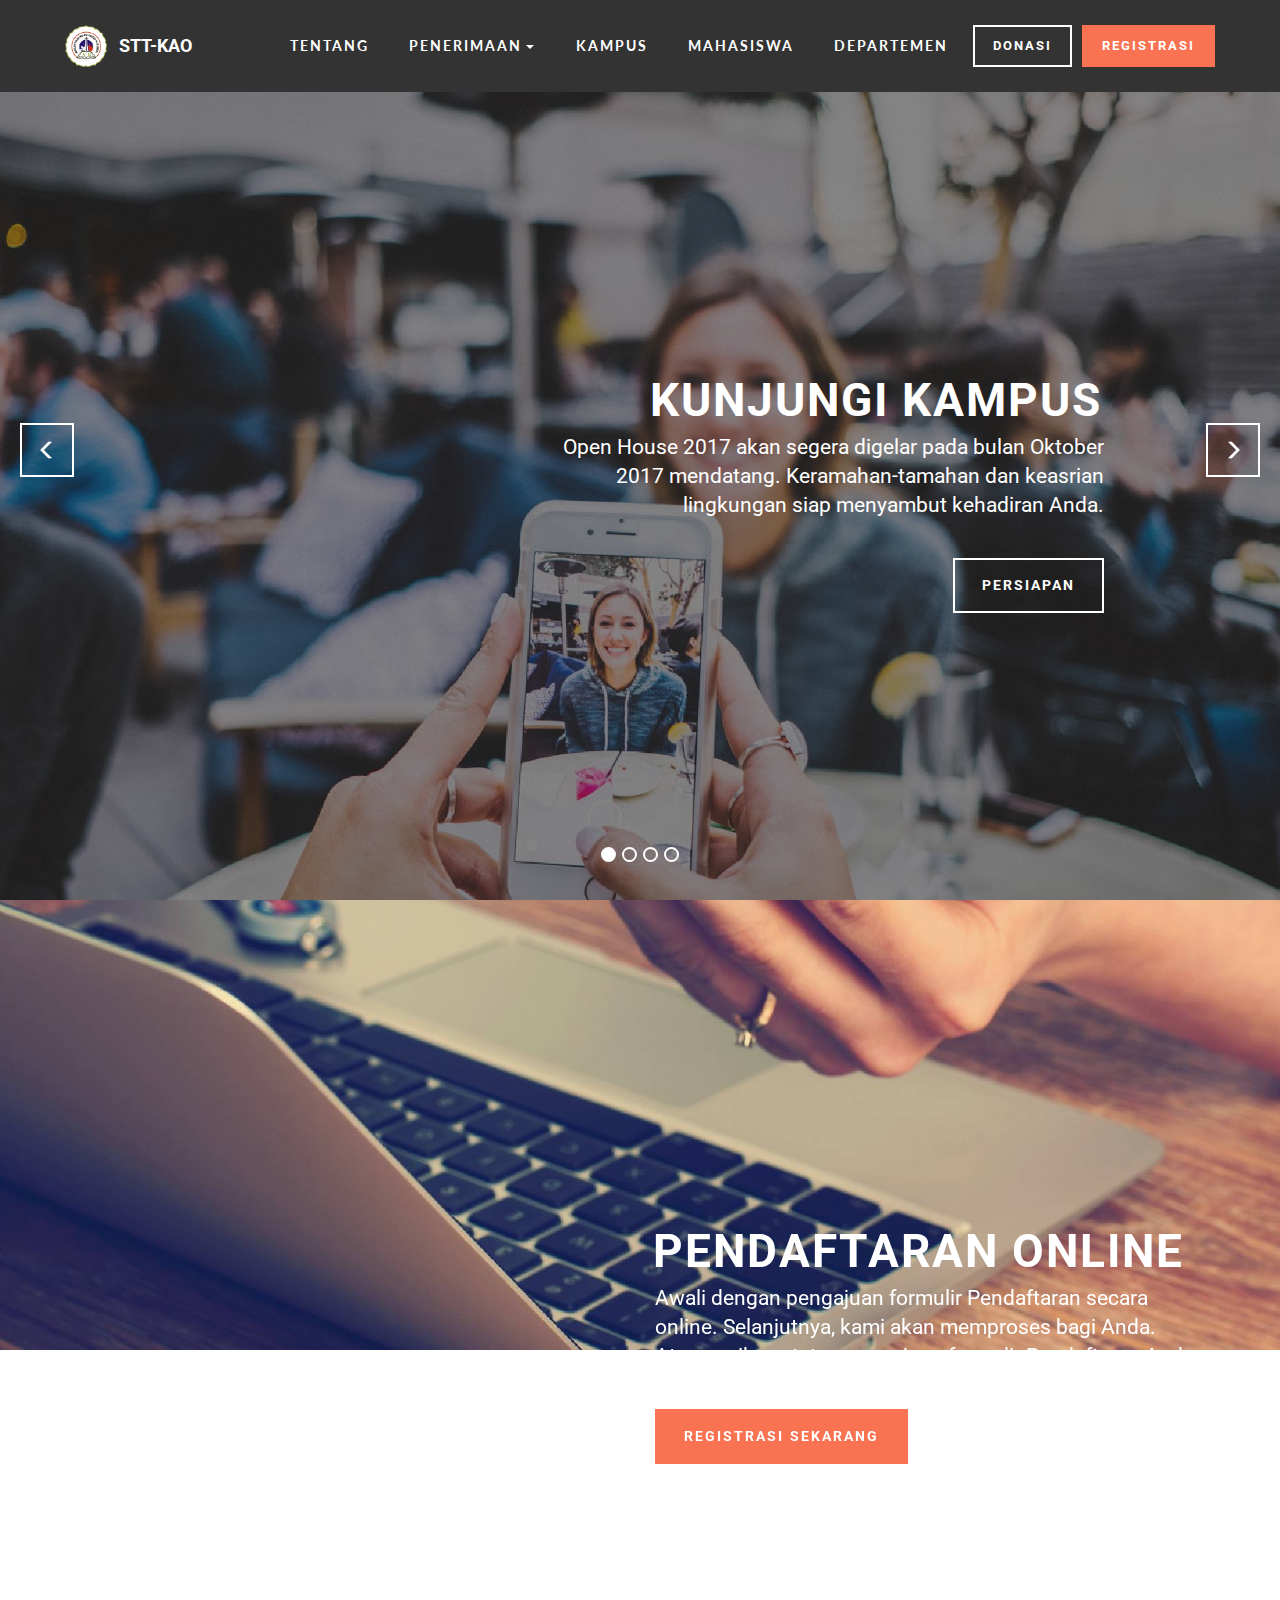
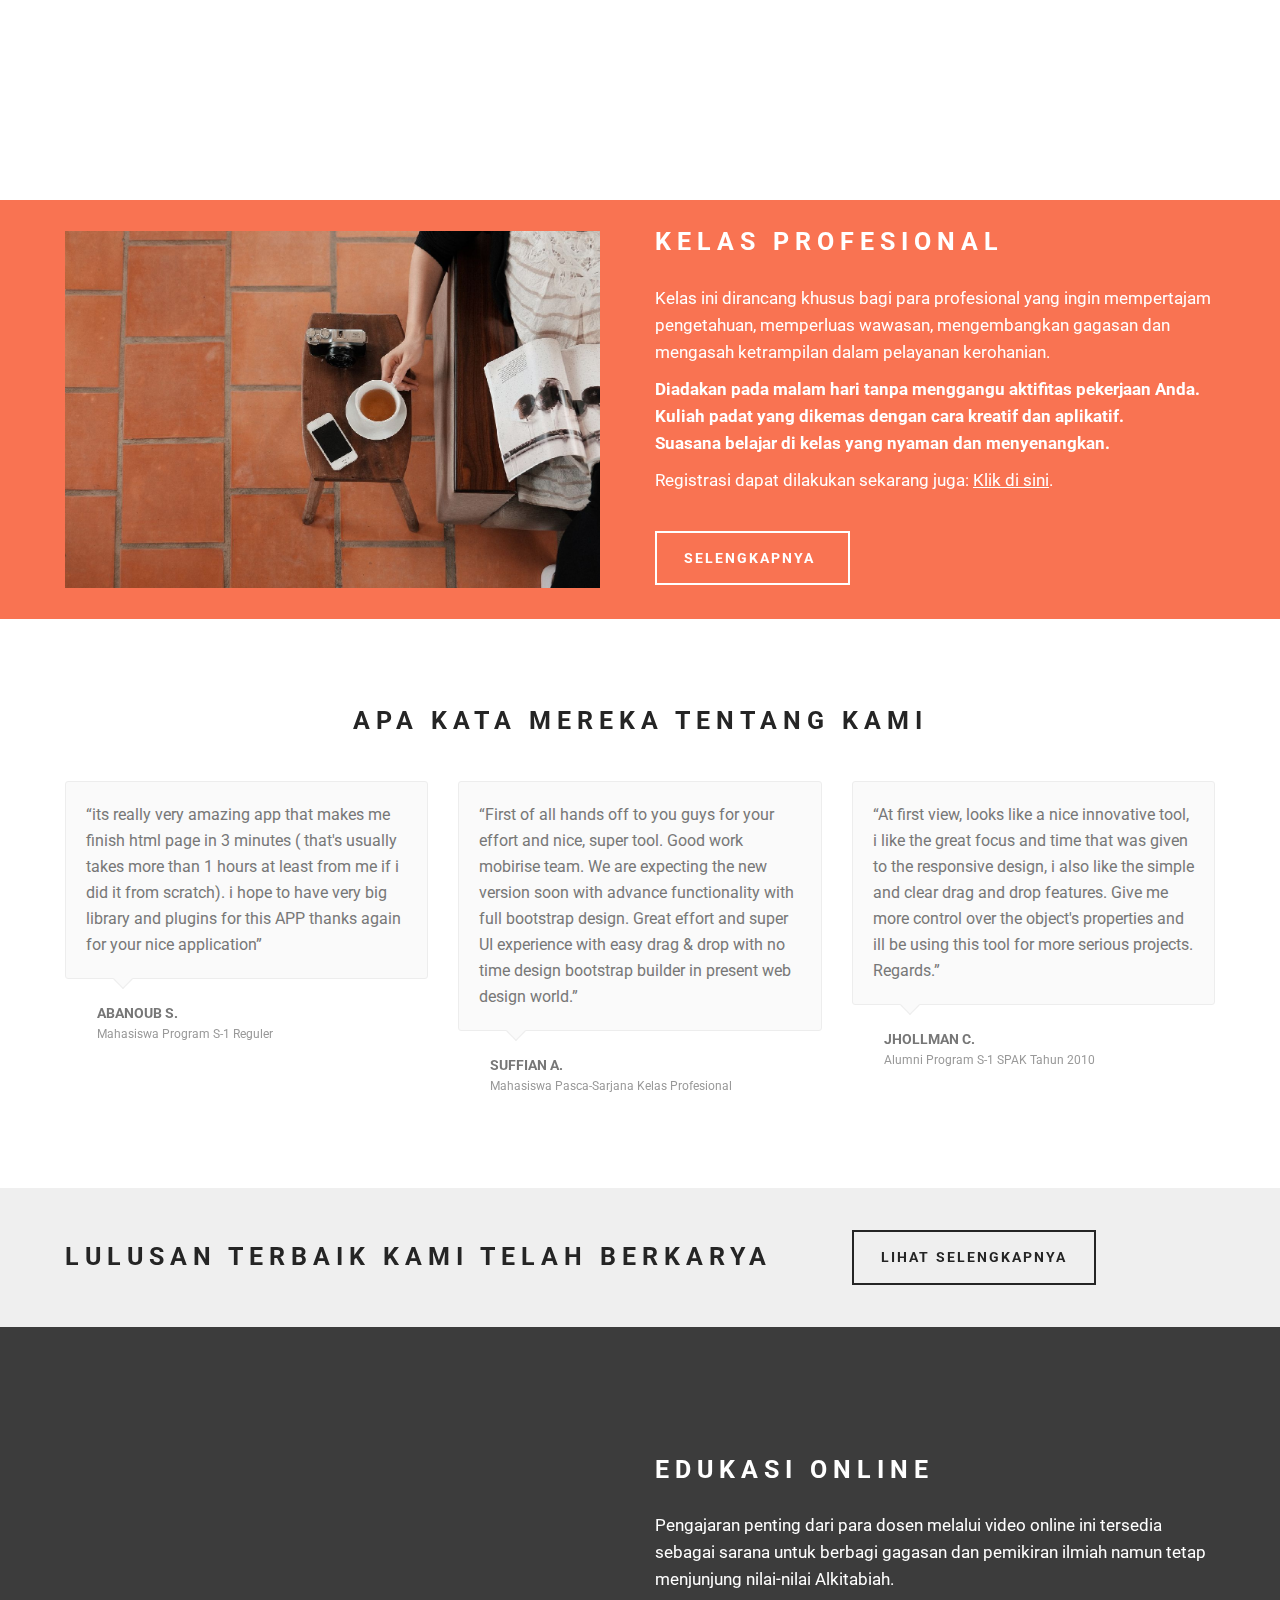
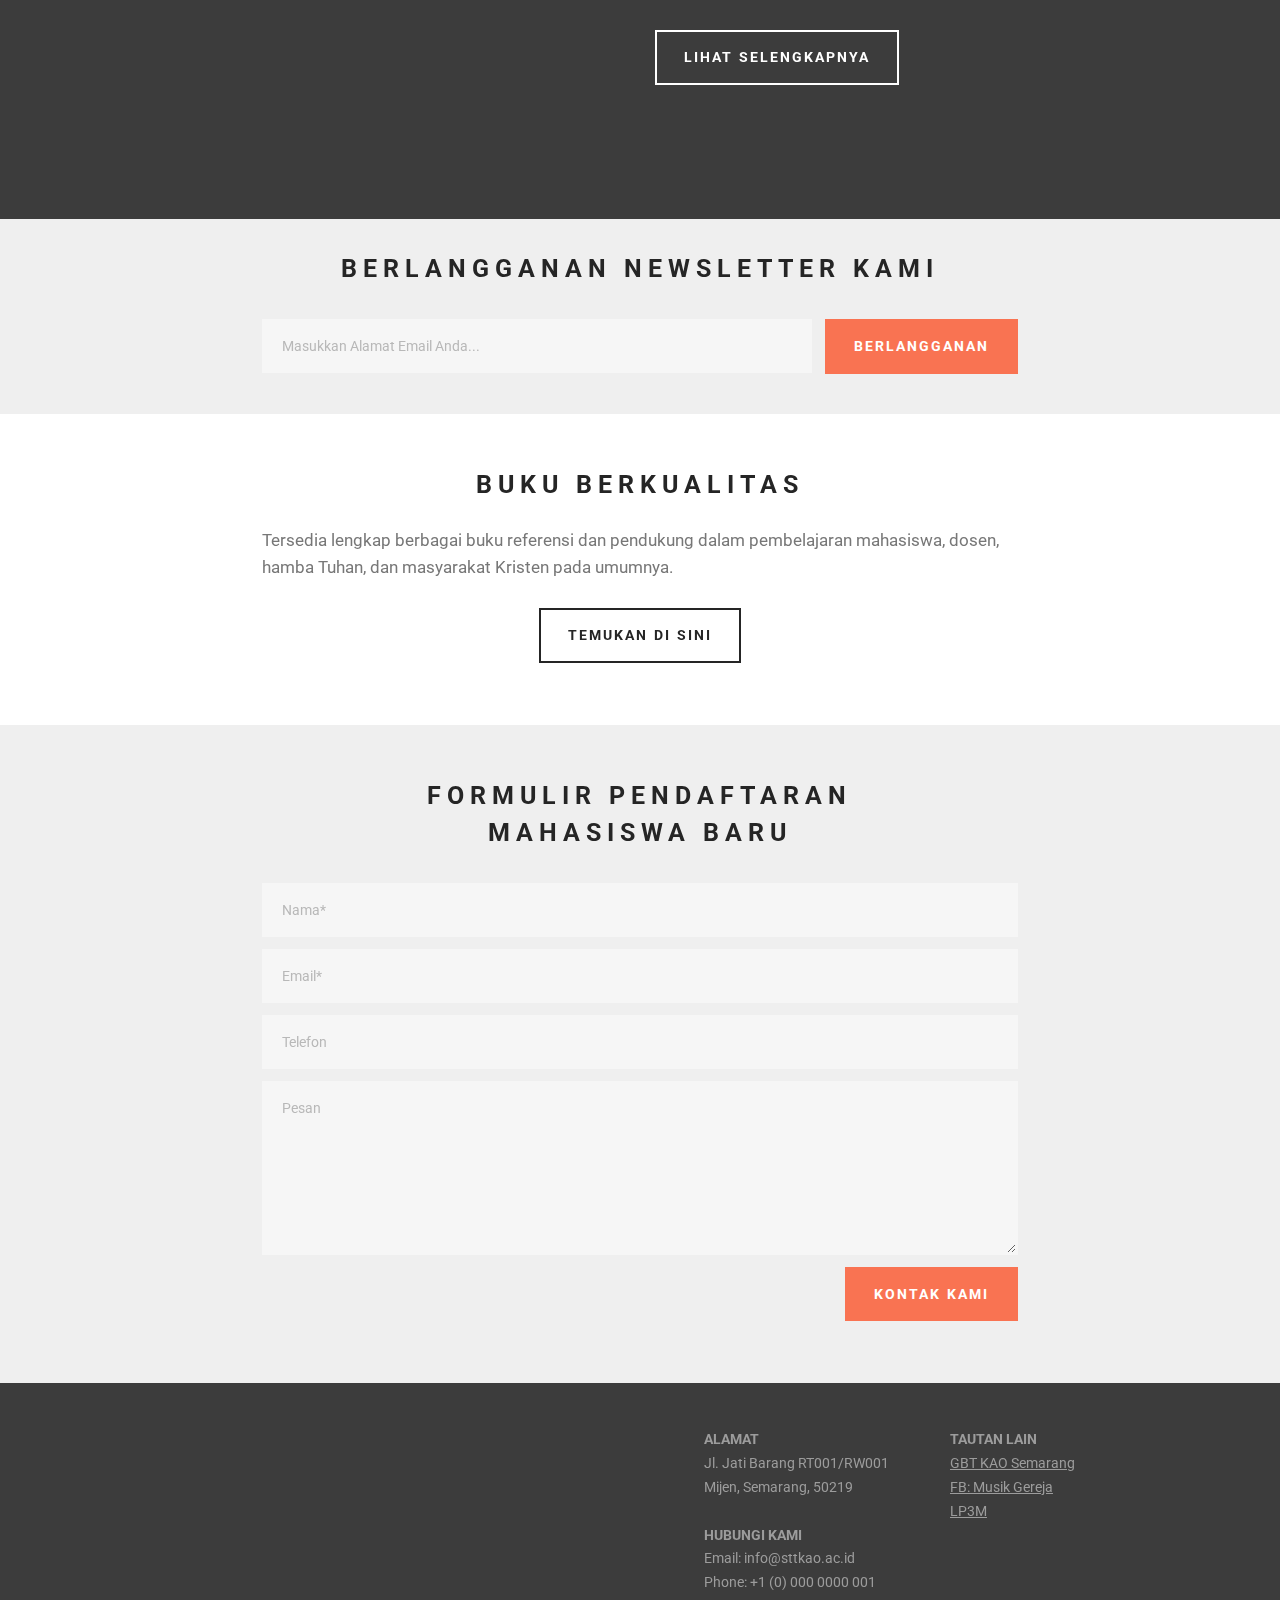
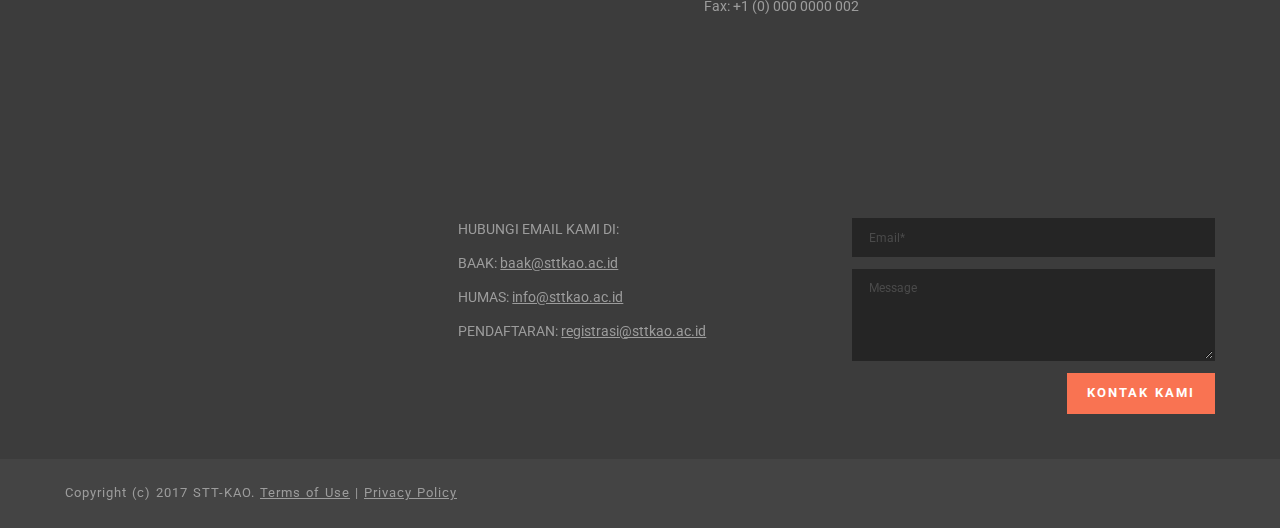
==== commit a0c19b4d: "Add files via upload" ====
--- a/index.html
+++ b/index.html
@@ -44,7 +44,7 @@
 
 </section>
 
-<section class="engine"><a rel="external" href="https://mobirise.com">https://mobirise.com/</a></section><section class="mbr-slider mbr-section mbr-section--no-padding carousel slide" data-ride="carousel" data-wrap="true" data-interval="5000" id="slider-17" style="background-color: rgb(204, 204, 204);">
+<section class="engine"><a rel="external" href="https://mobirise.com">Mobirise</a></section><section class="mbr-slider mbr-section mbr-section--no-padding carousel slide" data-ride="carousel" data-wrap="true" data-interval="5000" id="slider-17" style="background-color: rgb(204, 204, 204);">
     <div class="mbr-section__container">
         <div>
             <ol class="carousel-indicators">
@@ -290,7 +290,7 @@
                             <div class="hide" data-form-alert-success="true">Terima kasih! Permintaan segera kami proses.</div>
                         </div>
                         <form class="mbr-form" action="https://mobirise.com/" method="post" data-form-title="BERLANGGANAN NEWSLETTER KAMI">
-                            <input type="hidden" value="CQZV7IM6CDU8L4vqG0gb5NJ82eiGFWr5JHB7mIbWHwWnXmQ5lWx35FSSQWtSNx1j4hSXHvEopnPuN0yzQAIkBqfHmiwTG4rn9bmWiLUjjvm10YgfMQMM1vnj8c/K06Xj" data-form-email="true">
+                            <input type="hidden" value="C7OUTZy3b/fjPHppM6emGSHq3JQ2Q81sRq+HGiUyZ77RiQZvNViZkJVJX6XQ00xMV5PmUWTbY7jUbwvfWXFHS69CUzbXtCS/7RQ6QdZVos/fUozhuClw1O2r7YsnbAjr" data-form-email="true">
                             <div class="mbr-form__left">
                                 <input type="email" class="form-control" name="email" required="" placeholder="Masukkan Alamat Email Anda..." data-form-field="Email">
                             </div>
@@ -342,7 +342,7 @@
                             <div class="hide" data-form-alert-success="true">Terima kasih! Kami segera menghubungi Anda...</div>
                         </div>
                         <form action="https://mobirise.com/" method="post" data-form-title="FORMULIR PENDAFTARANMAHASISWA BARU">
-                            <input type="hidden" value="tdCSvHSjtTEffHBcnmomSruw5zLm53LU+Vbkgdcoakogsr9/SKz2rc4mhgLrYm/hTNgEiuATRuZJLDYSRjCx5RFBcq4YDkQaL8Tz8X8kKamngy5W/TMCVhxN+nsuXsA3" data-form-email="true">
+                            <input type="hidden" value="UepAVUHueg3IPpxLRmb5EnppfiZj4kzhENtJtesvZJf/r3AKSDBtVP885wVKhv4DkW7Dw11Sud+zIyTnjzb3UmLqz3i/RQx998KI4SIDHH+uYrWuKbyd2y3lhTFszyvV" data-form-email="true">
                             <div class="form-group">
                                 <input type="text" class="form-control" name="name" required="" placeholder="Nama*" data-form-field="Name">
                             </div>
@@ -405,7 +405,7 @@
                     <div class="hide" data-form-alert-success="true">Terima kasih. Kami akan segera menghubungi Anda. Tuhan memberkati.</div>
                 </div>
                 <form action="https://mobirise.com/" method="post" data-form-title="MESSAGE">
-                    <input type="hidden" value="NBRnYennwN079lkuBCKS7doUepcti/OsR2dha9y+nmfvJqWsArVSssD2sujFX33sbtkRwhgiZ1vp+sXaXoaD4VTqQwkOTZzVmKPMNUVQulJ0c3xeufCF29wpUGIhxhfg" data-form-email="true">
+                    <input type="hidden" value="mTNagOsPVcuI7o8CD71wTzW5D4iiPuJ63EcyKy8+2l8R/dpcJcMJC3JlEzhsHuJKaJskKtL7mokKMth7vzQRoA+zGBLBvikMffWMrkHx/1j4pOqn5Eils7IeX7BvXEvS" data-form-email="true">
                     
                     <div class="form-group">
                         <input type="email" class="form-control input-sm input-inverse" name="email" required="" placeholder="Email*" data-form-field="Email">
